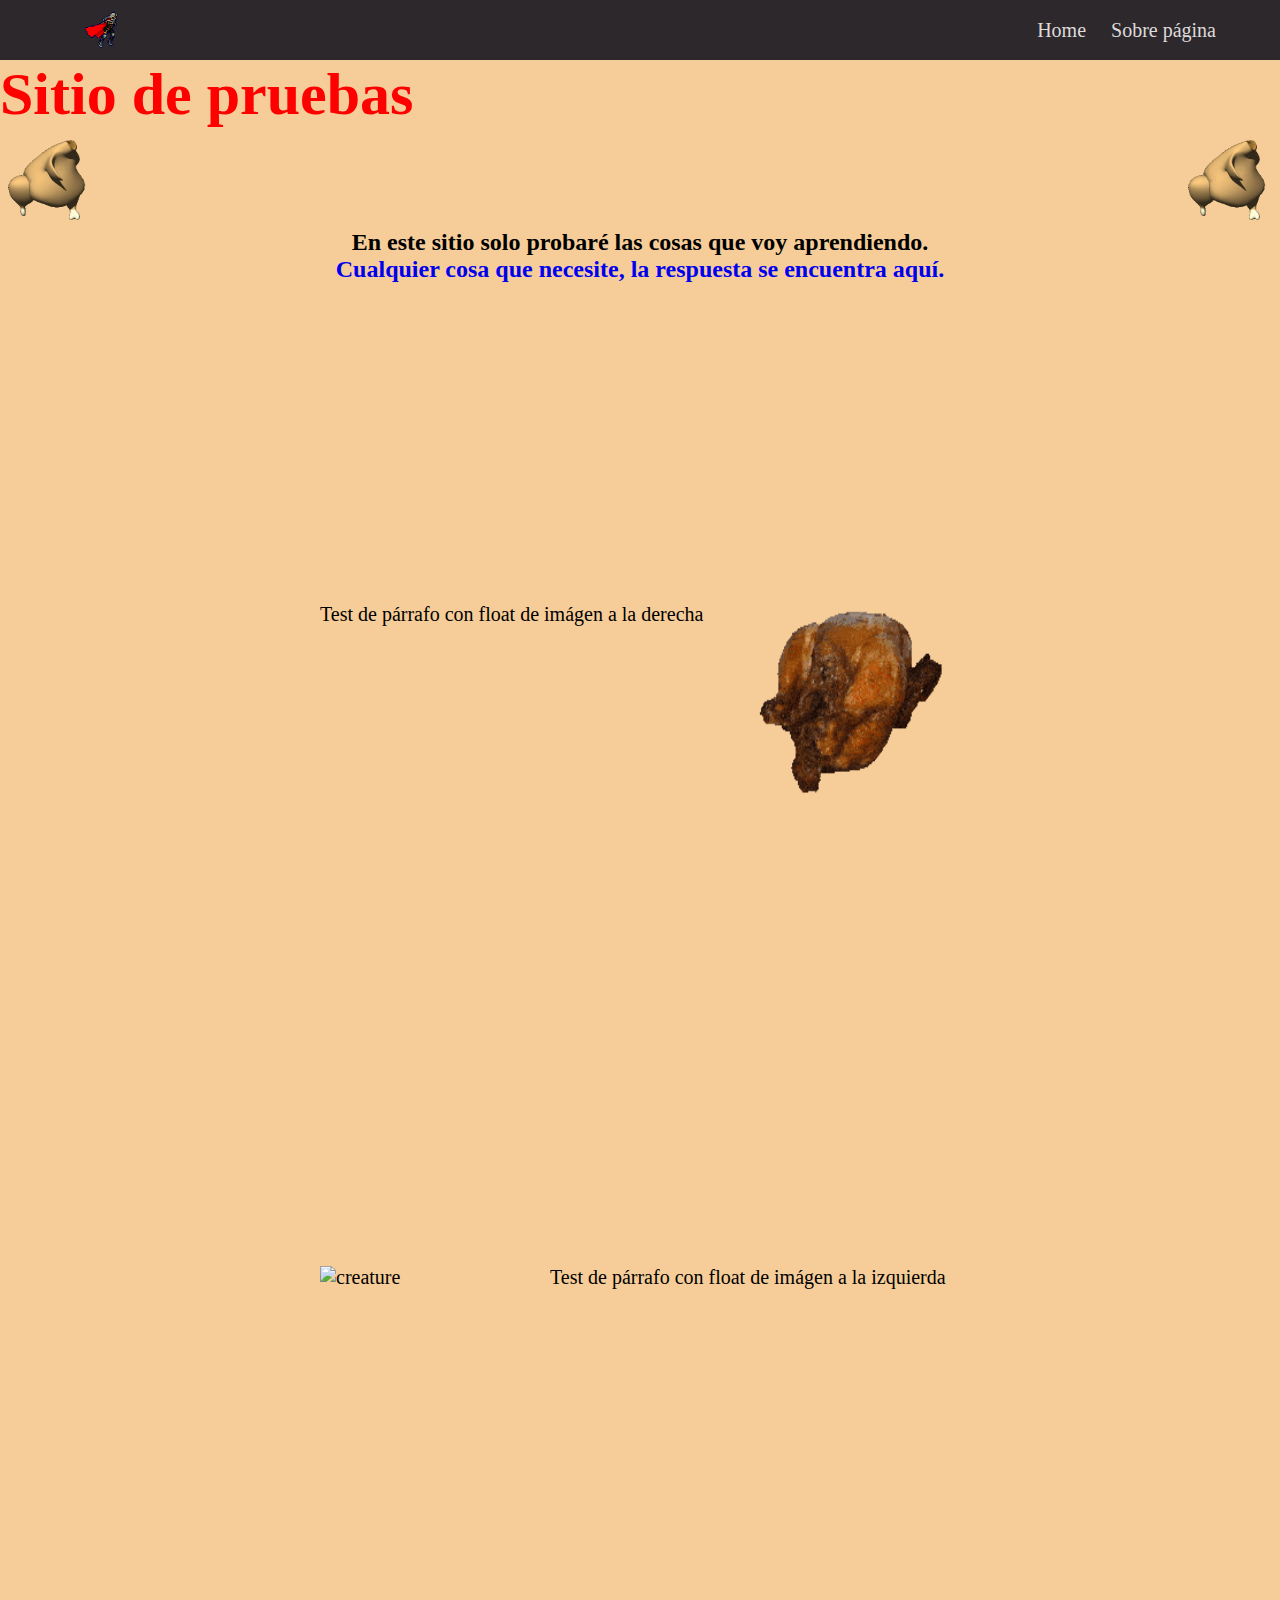
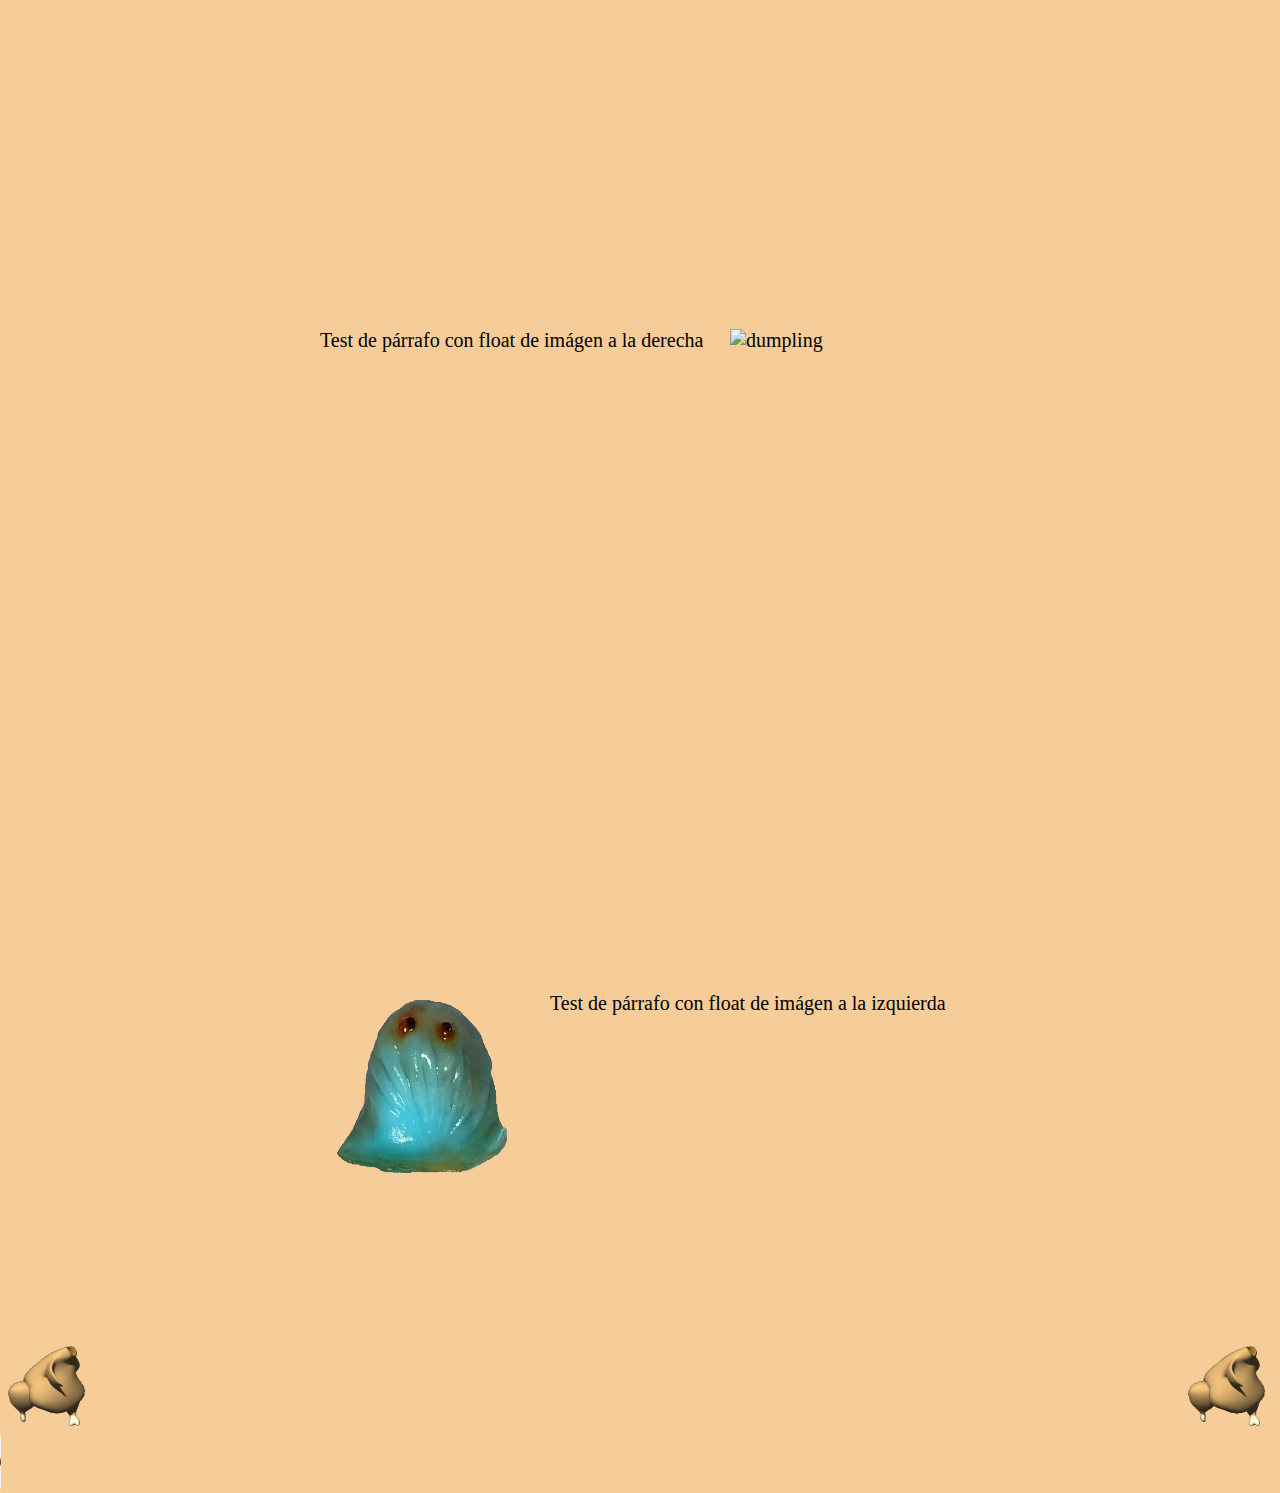
==== index.html @ a1efc6ce "Add files via upload" ====
<!DOCTYPE html>
<html lang="en">
<head>
    <link rel="stylesheet" href="Estilo.css">
    <meta charset="UTF-8">
    <meta name="viewport" content="width=device-width, initial-scale=1.0">
    <title>Homepage</title>
    <style>
        .center{
            display:block;
            margin-left: auto;
            margin-right: auto;
        }
        .column{
            float: left;
        }
        .right{
            display: block;
            margin-left: auto;
        }
        #mydiv{
            background-image: url(eato.jpg);
            background-repeat:no-repeat;
            background-size:cover;
            position: relative;
            background-position: center;
            height:500px;width:auto;
        }
    </style>
</head>
<body>

    <div class="header">
        <div class="inner_header">
            <div class="logo_container"><img src="alucard.gif" alt="alucard" style="width: 80px; height: 60px;"></div>
                <ul class="navegar">
                    <a href="./index.html"><li>Home</li></a>
                    <a href="./about.html"><li>Sobre página</li></a>
                </ul>

        </div>
    </div>

    <div class="hero_image">
        <div class="hero_inner">
            <div class="hero_text">
                <h1>Sitio de pruebas</h1>
            </div>
        </div>
    </div>
        
    <div>
        <img src="chicken-walking.gif" alt="chicken-walking" class="column" style="width:100px;height: 100px ;">
    </div>
    <div>
        <img src="chicken-walking.gif" alt="chicken-walking" class="right" style="width: 100px;height: 100px ;">
    </div>
    
    <h2 style="text-align: center;">En este sitio solo probaré las cosas que voy aprendiendo.</h2>
    <a href="https://www.w3schools.com/"><h2 style="text-align: center;">Cualquier cosa que necesite, la respuesta se encuentra aquí.</h2></a>
    <p style="padding: 25%;"><img src="chicken-spin.gif" alt="chicken-spin" style="float:right;width: 230px;height: 200px;">Test de párrafo con float de imágen a la derecha</p>
    <p style="padding: 25%;"><img src="creature.gif" alt="creature" style="float:left;width: 230px;height: 200px;">Test de párrafo con float de imágen a la izquierda</p>
    <p style="padding: 25%;"><img src="pig.gif" alt="dumpling" style="float:right;width: 230px;height: 200px;">Test de párrafo con float de imágen a la derecha</p>
    <p style="padding: 25%;"><img src="dumpling.gif" alt="pig" style="float:left;width: 230px;height: 200px;">Test de párrafo con float de imágen a la izquierda</p>
    <div>
        <img src="chicken-walking.gif" alt="chicken-walking" class="column" style="width:100px;height: 100px ;">
    </div>
    <div>
        <img src="chicken-walking.gif" alt="chicken-walking" class="right" style="width: 100px;height: 100px ;">
    </div>
    <audio controls autoplay>
        <source src="pizza.mpeg" type="audio/ogg">
        <source src="pizza.mpeg" type="audio/mpeg">
      Your browser does not support the audio element.
      </audio>
</body>
</html>
---- Estilo.css ----
*{
    margin: 0;
    padding: 0;
    list-style: none;
    text-decoration: none;
}

body{
    background-color: rgb(246, 205, 152);
}

h1{
    color: red;
    font-family: 'Segoe UI';
    font-size: 60px;
}

h2{
    font-family: Verdana;
}

p{
    font-family: Verdana;
    font-size: 20px;
}

.header{
    width: 100%;
    height: 60px;
    display: block;
    background-color: rgb(45, 40, 44);
}

.inner_header{
    width: 90%;
    height: 100%;
    display: block;
    margin: 0 auto;
}

.logo_container{
    height: 100%;
    display: table;
    float: left;
}

.logo_container img{          
    height: 100%;
    display: table-cell;
    vertical-align: middle;
}

.navegar{
    float: right;
    height: 100%;
}

.navegar a{
    height: 100%;
    display: table;
    float: left;
    padding: 0px 25px;
}

.navegar a li{
    display: table-cell;
    vertical-align: middle;
    height: 100%;
    font-family: Verdana;
    color: rgb(221, 218, 218);
    font-size: 20px;
}

.navegar a:last-child{
    padding: 0;
}

/* a:last-child
   Se asegura de seleccionar solo el último elemento, y en este caso, le digo que no rellene espacio después del "Sobre página */


/*
   <div>
   <img src="chicken-walking.gif" alt="chicken-walking" class="left" style="width: 100px;height: 100px ;">
</div>

*/
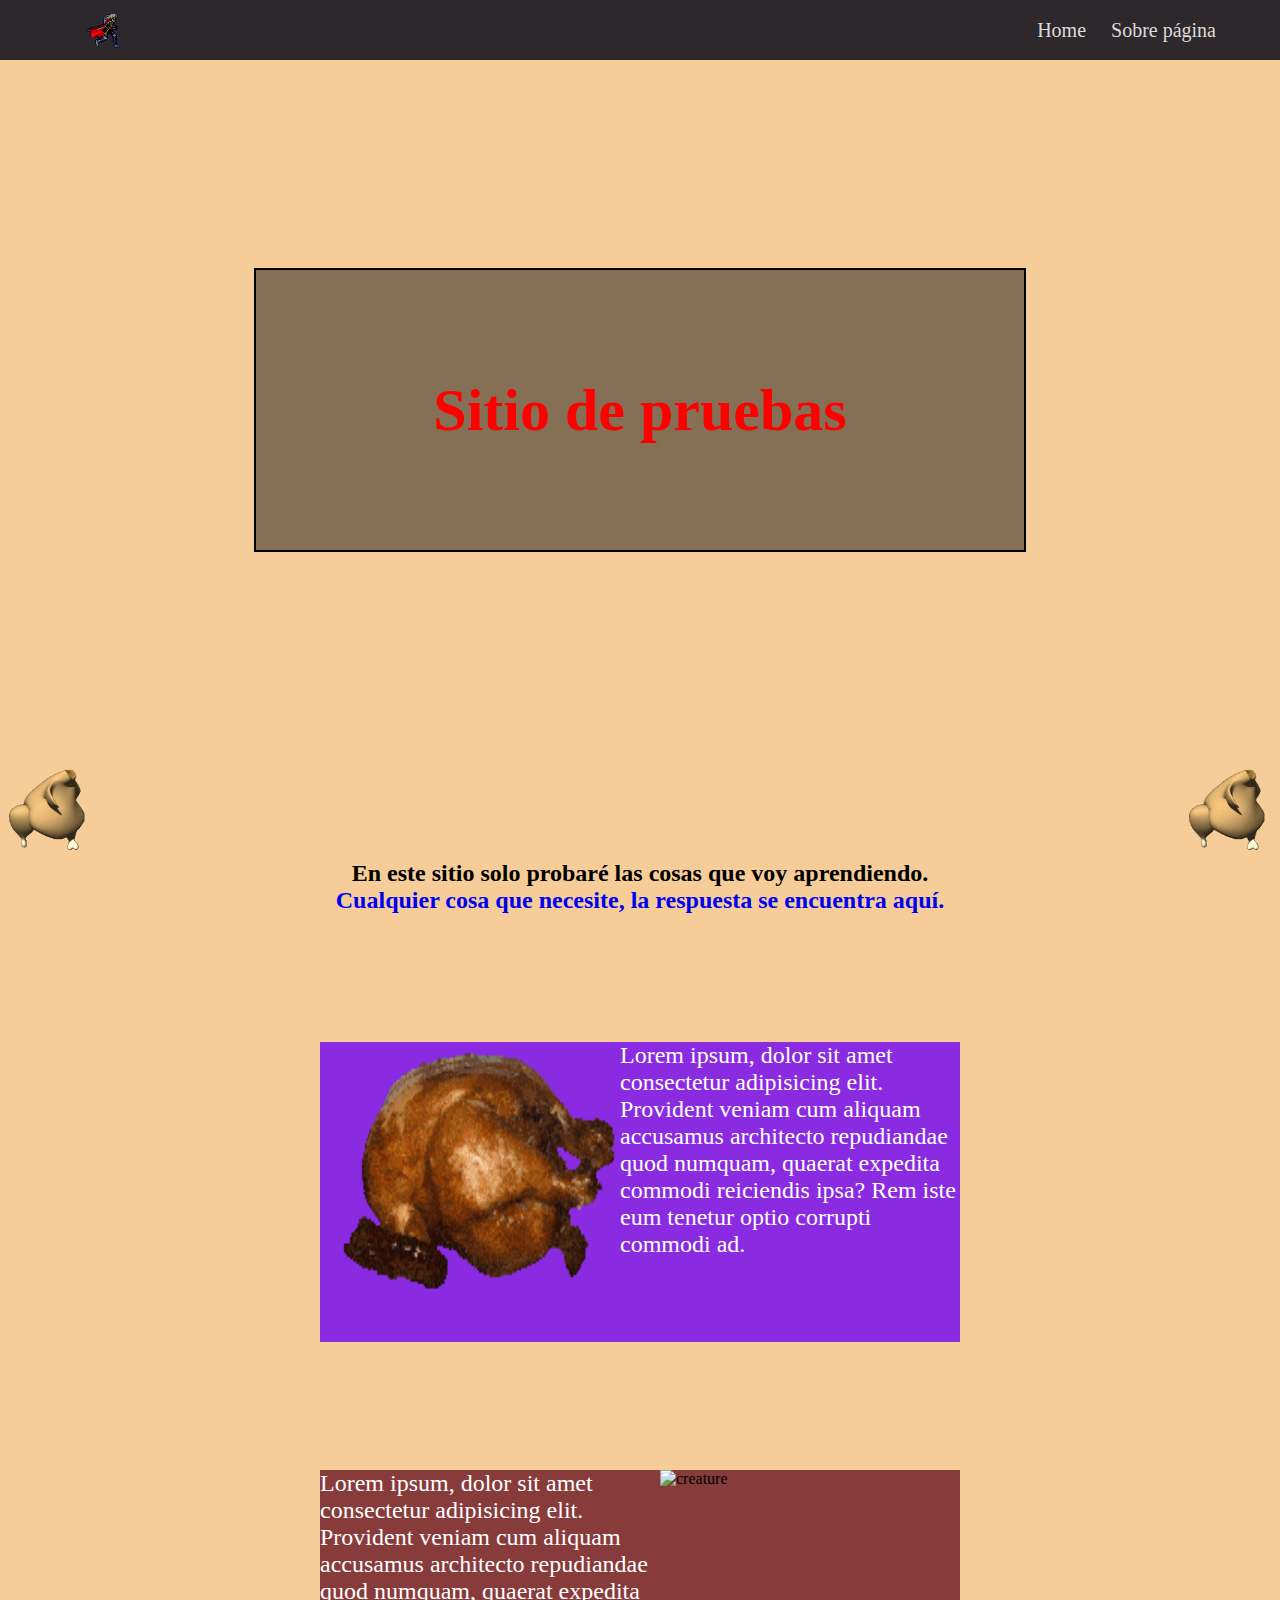
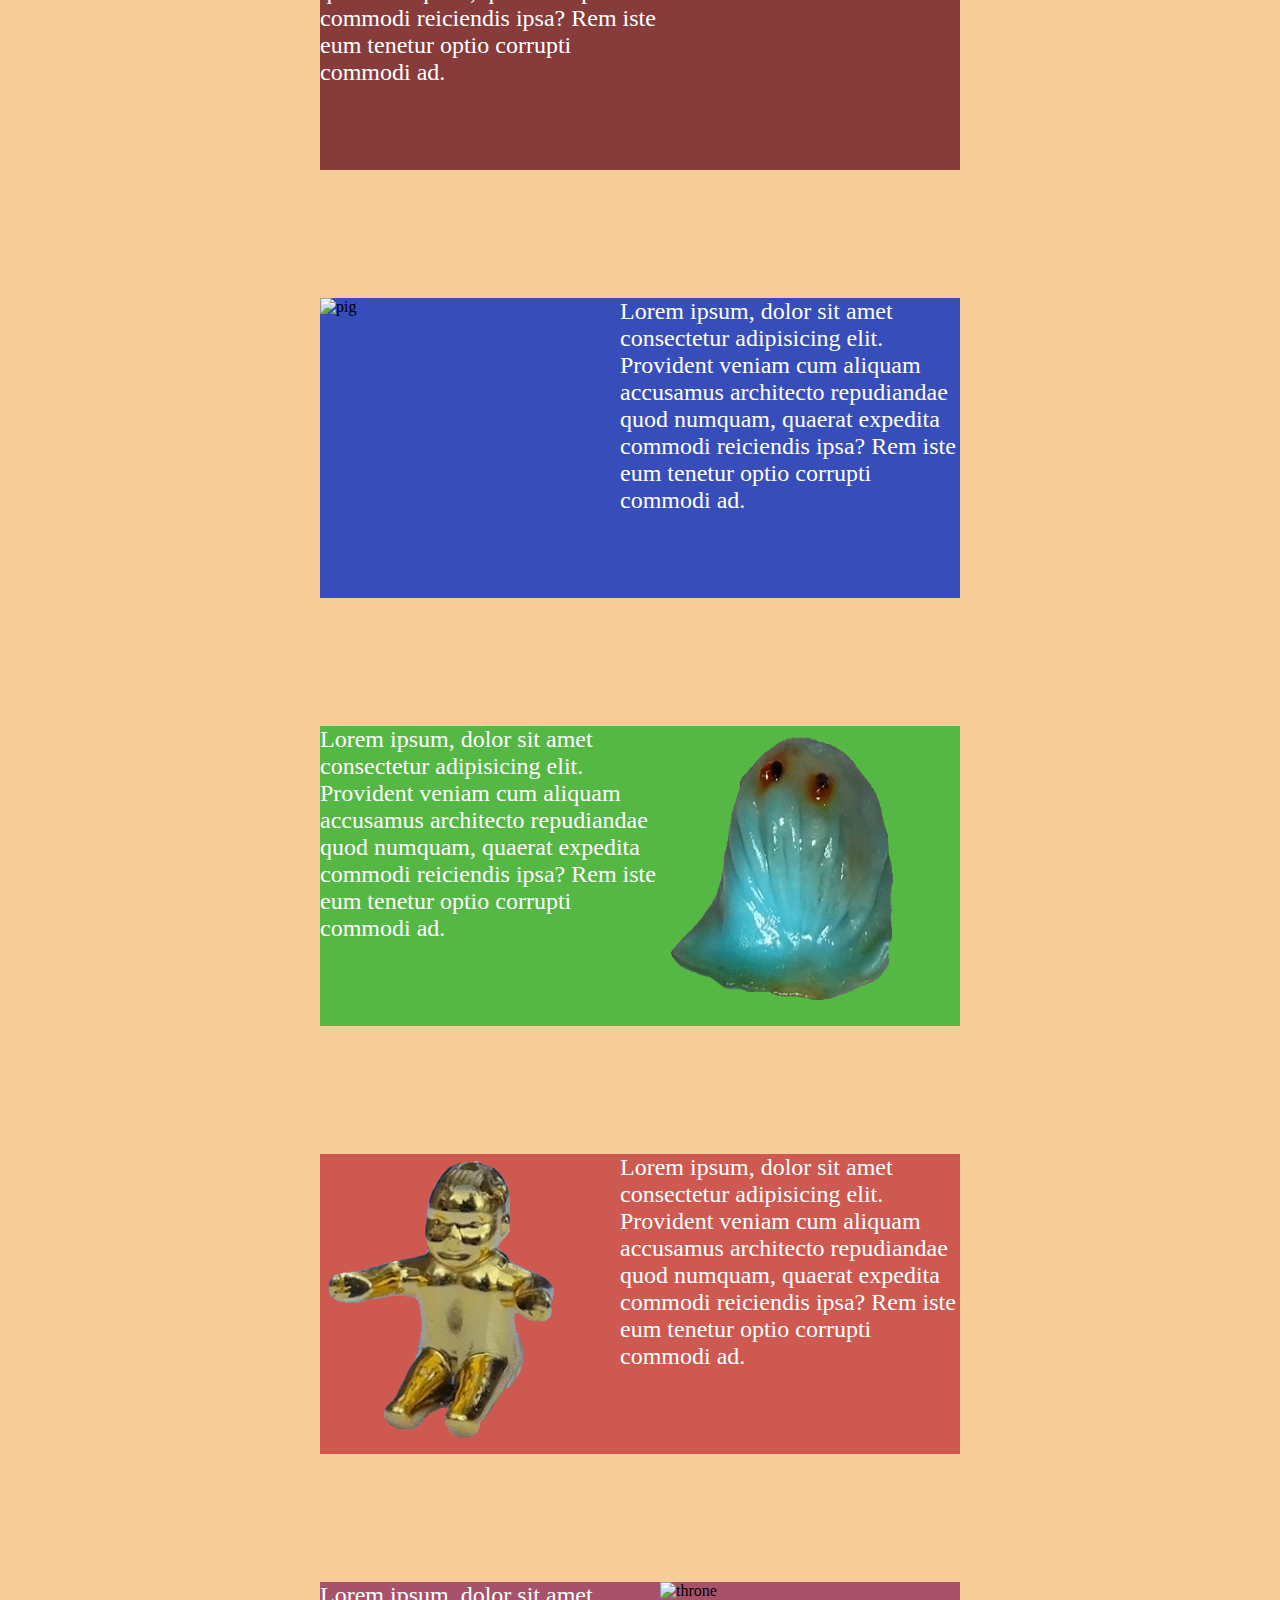
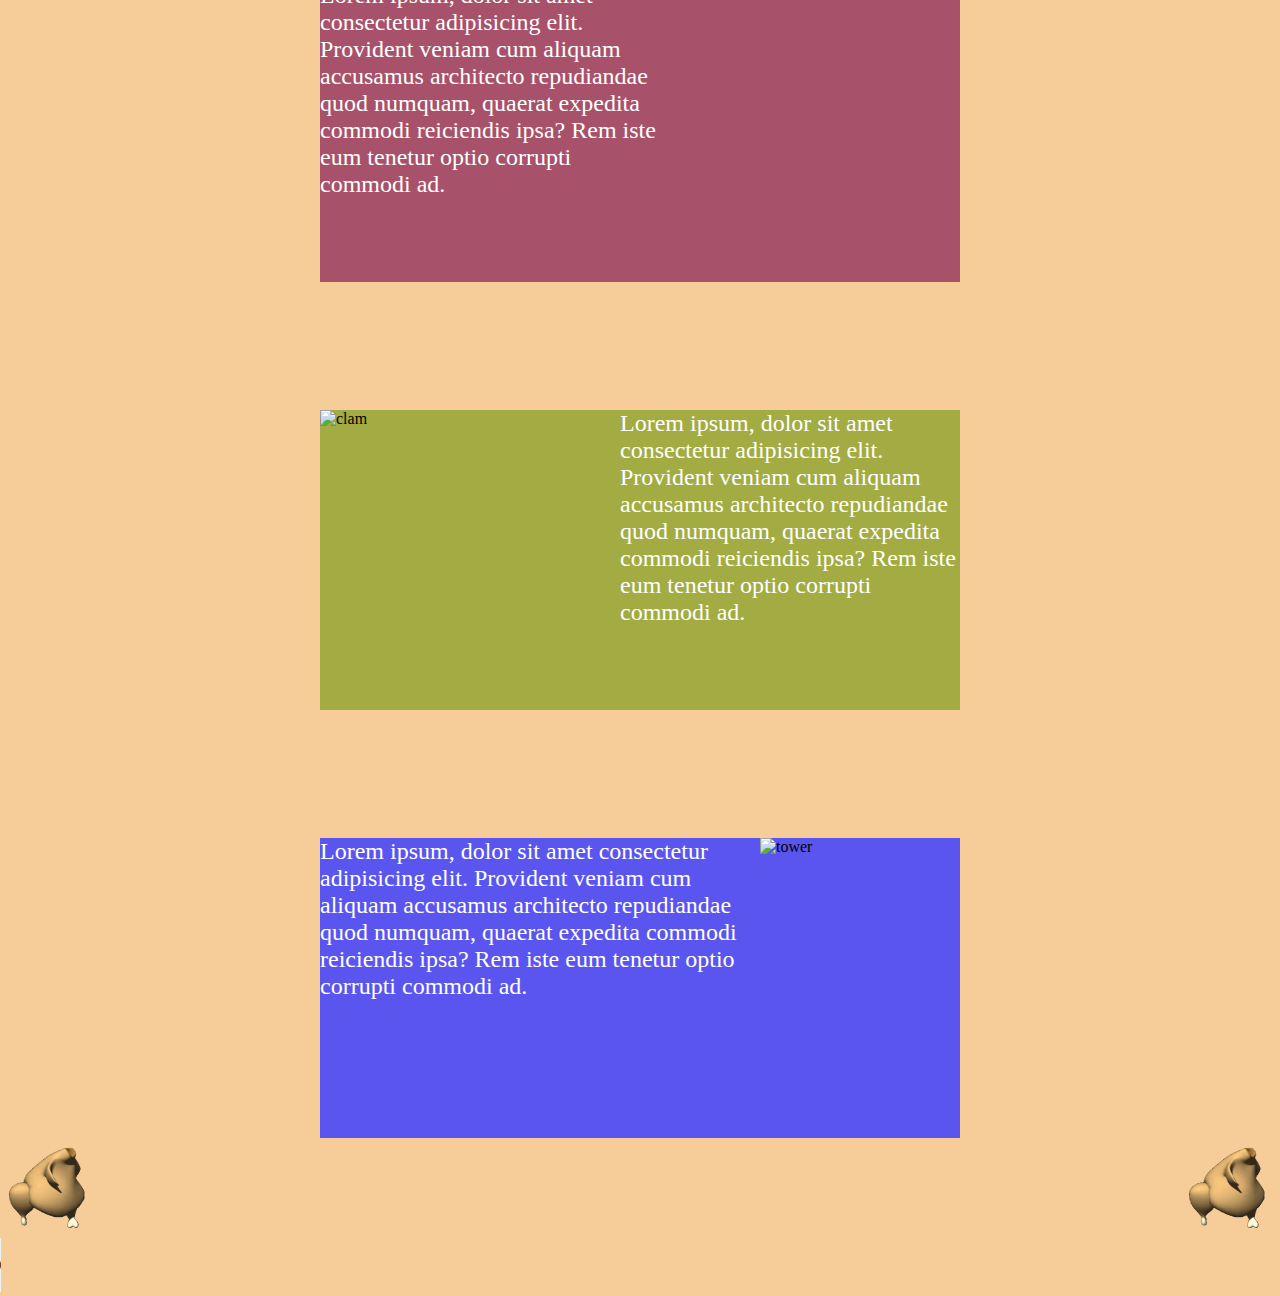
==== commit f03637cf: "Add files via upload" ====
--- a/index.html
+++ b/index.html
@@ -53,15 +53,84 @@
         <img src="chicken-walking.gif" alt="chicken-walking" class="column" style="width:100px;height: 100px ;">
     </div>
     <div>
-        <img src="chicken-walking.gif" alt="chicken-walking" class="right" style="width: 100px;height: 100px ;">
+        <img src="chicken-walking.gif" alt="chicken-walking" class="right" style="width:100px;height: 100px ;">
     </div>
     
     <h2 style="text-align: center;">En este sitio solo probaré las cosas que voy aprendiendo.</h2>
     <a href="https://www.w3schools.com/"><h2 style="text-align: center;">Cualquier cosa que necesite, la respuesta se encuentra aquí.</h2></a>
-    <p style="padding: 25%;"><img src="chicken-spin.gif" alt="chicken-spin" style="float:right;width: 230px;height: 200px;">Test de párrafo con float de imágen a la derecha</p>
-    <p style="padding: 25%;"><img src="creature.gif" alt="creature" style="float:left;width: 230px;height: 200px;">Test de párrafo con float de imágen a la izquierda</p>
-    <p style="padding: 25%;"><img src="pig.gif" alt="dumpling" style="float:right;width: 230px;height: 200px;">Test de párrafo con float de imágen a la derecha</p>
-    <p style="padding: 25%;"><img src="dumpling.gif" alt="pig" style="float:left;width: 230px;height: 200px;">Test de párrafo con float de imágen a la izquierda</p>
+
+    <div class="container">
+        <div class="image_container" style="background-color: blueviolet;">
+            <div class="image_container2">
+                <img src="chicken-spin.gif" alt="chicken-spin" style="width: 300px;height: 300px;">
+            </div>
+            <p style="font-family: Verdana; font-size:x-large; color: white;">Lorem ipsum, dolor sit amet consectetur adipisicing elit. Provident veniam cum aliquam accusamus architecto repudiandae quod numquam, quaerat expedita commodi reiciendis ipsa? Rem iste eum tenetur optio corrupti commodi ad.</p>
+        </div>
+    </div>
+
+    <div class="container">
+        <div class="image_container" style="background-color: rgb(136, 59, 59);">
+            <div class="image_container3">
+                <img src="creature.gif" alt="creature" style="width: 300px;height: 300px;">
+            </div>
+            <p style="font-family: Verdana; font-size:x-large; color: white;">Lorem ipsum, dolor sit amet consectetur adipisicing elit. Provident veniam cum aliquam accusamus architecto repudiandae quod numquam, quaerat expedita commodi reiciendis ipsa? Rem iste eum tenetur optio corrupti commodi ad.</p>
+        </div>
+    </div>
+
+    <div class="container">
+        <div class="image_container" style="background-color: rgb(55, 77, 186);">
+            <div class="image_container2">
+                <img src="pig.gif" alt="pig" style="width: 300px;height: 300px;">
+            </div>
+            <p style="font-family: Verdana; font-size:x-large; color: white;">Lorem ipsum, dolor sit amet consectetur adipisicing elit. Provident veniam cum aliquam accusamus architecto repudiandae quod numquam, quaerat expedita commodi reiciendis ipsa? Rem iste eum tenetur optio corrupti commodi ad.</p>
+        </div>
+    </div>
+
+    <div class="container">
+        <div class="image_container" style="background-color: rgb(85, 183, 68);">
+            <div class="image_container3">
+                <img src="dumpling.gif" alt="dumpling" style="width: 300px;height: 300px;">
+            </div>
+            <p style="font-family: Verdana; font-size:x-large; color: white;">Lorem ipsum, dolor sit amet consectetur adipisicing elit. Provident veniam cum aliquam accusamus architecto repudiandae quod numquam, quaerat expedita commodi reiciendis ipsa? Rem iste eum tenetur optio corrupti commodi ad.</p>
+        </div>
+    </div>
+
+    <div class="container">
+        <div class="image_container" style="background-color: rgb(205, 89, 81);">
+            <div class="image_container2">
+                <img src="baby.gif" alt="baby" style="width: 300px;height: 300px;">
+            </div>
+            <p style="font-family: Verdana; font-size:x-large; color: white;">Lorem ipsum, dolor sit amet consectetur adipisicing elit. Provident veniam cum aliquam accusamus architecto repudiandae quod numquam, quaerat expedita commodi reiciendis ipsa? Rem iste eum tenetur optio corrupti commodi ad.</p>
+        </div>
+    </div>
+
+    <div class="container">
+        <div class="image_container" style="background-color: rgb(167, 82, 106);">
+            <div class="image_container3">
+                <img src="throne.gif" alt="throne" style="width: 300px;height: 300px;">
+            </div>
+            <p style="font-family: Verdana; font-size:x-large; color: white;">Lorem ipsum, dolor sit amet consectetur adipisicing elit. Provident veniam cum aliquam accusamus architecto repudiandae quod numquam, quaerat expedita commodi reiciendis ipsa? Rem iste eum tenetur optio corrupti commodi ad.</p>
+        </div>
+    </div>
+
+    <div class="container">
+        <div class="image_container" style="background-color: rgb(162, 172, 67);">
+            <div class="image_container2">
+                <img src="clam.gif" alt="clam" style="width: 300px;height: 300px;">
+            </div>
+            <p style="font-family: Verdana; font-size:x-large; color: white;">Lorem ipsum, dolor sit amet consectetur adipisicing elit. Provident veniam cum aliquam accusamus architecto repudiandae quod numquam, quaerat expedita commodi reiciendis ipsa? Rem iste eum tenetur optio corrupti commodi ad.</p>
+        </div>
+    </div>
+
+    <div class="container">
+        <div class="image_container" style="background-color: rgb(90, 85, 239);">
+            <div class="image_container3">
+                <img src="tower.gif" alt="tower" style="width: 200px;height: 300px;">
+            </div>
+            <p style="font-family: Verdana; font-size:x-large; color: white;">Lorem ipsum, dolor sit amet consectetur adipisicing elit. Provident veniam cum aliquam accusamus architecto repudiandae quod numquam, quaerat expedita commodi reiciendis ipsa? Rem iste eum tenetur optio corrupti commodi ad.</p>
+        </div>
+    </div>
+    
     <div>
         <img src="chicken-walking.gif" alt="chicken-walking" class="column" style="width:100px;height: 100px ;">
     </div>
--- a/Estilo.css
+++ b/Estilo.css
@@ -85,3 +85,67 @@
 </div>
 
 */
+
+.hero_image{
+    background-image: url(eato.jpg);
+    background-repeat:no-repeat;
+    background-size:cover;
+    position: relative;
+    background-position: center;
+    height:700px;width:auto;
+    display: flex;
+    justify-content: center;
+    align-items: center;
+}
+
+.hero_inner{
+    width: 60%;
+    height: 40%;
+    display: table;
+    border: 2px solid;
+    background-color: rgba(20, 20, 20, 0.5);
+}
+
+.hero_text {
+    display: table-cell;
+    vertical-align: middle;
+    text-align: center;
+}
+
+.container{
+    width: 100%;
+    height: 100%;
+    display: block;
+    padding-top: 10%;
+}
+
+.image_container{
+    width: 50%;
+    height: 300px;
+    display: block;
+    margin: 0 auto;
+}
+
+.image_container2{
+    height: 100%;
+    display: table;
+    float: left;
+}
+
+.image_container2 img{          
+    height: 100%;
+    display: table-cell;
+    vertical-align: middle;
+}
+
+.image_container3{
+    height: 100%;
+    display: table;
+    float: right;
+}
+
+.image_container3 img{          
+    height: 100%;
+    display: table-cell;
+    vertical-align: middle;
+}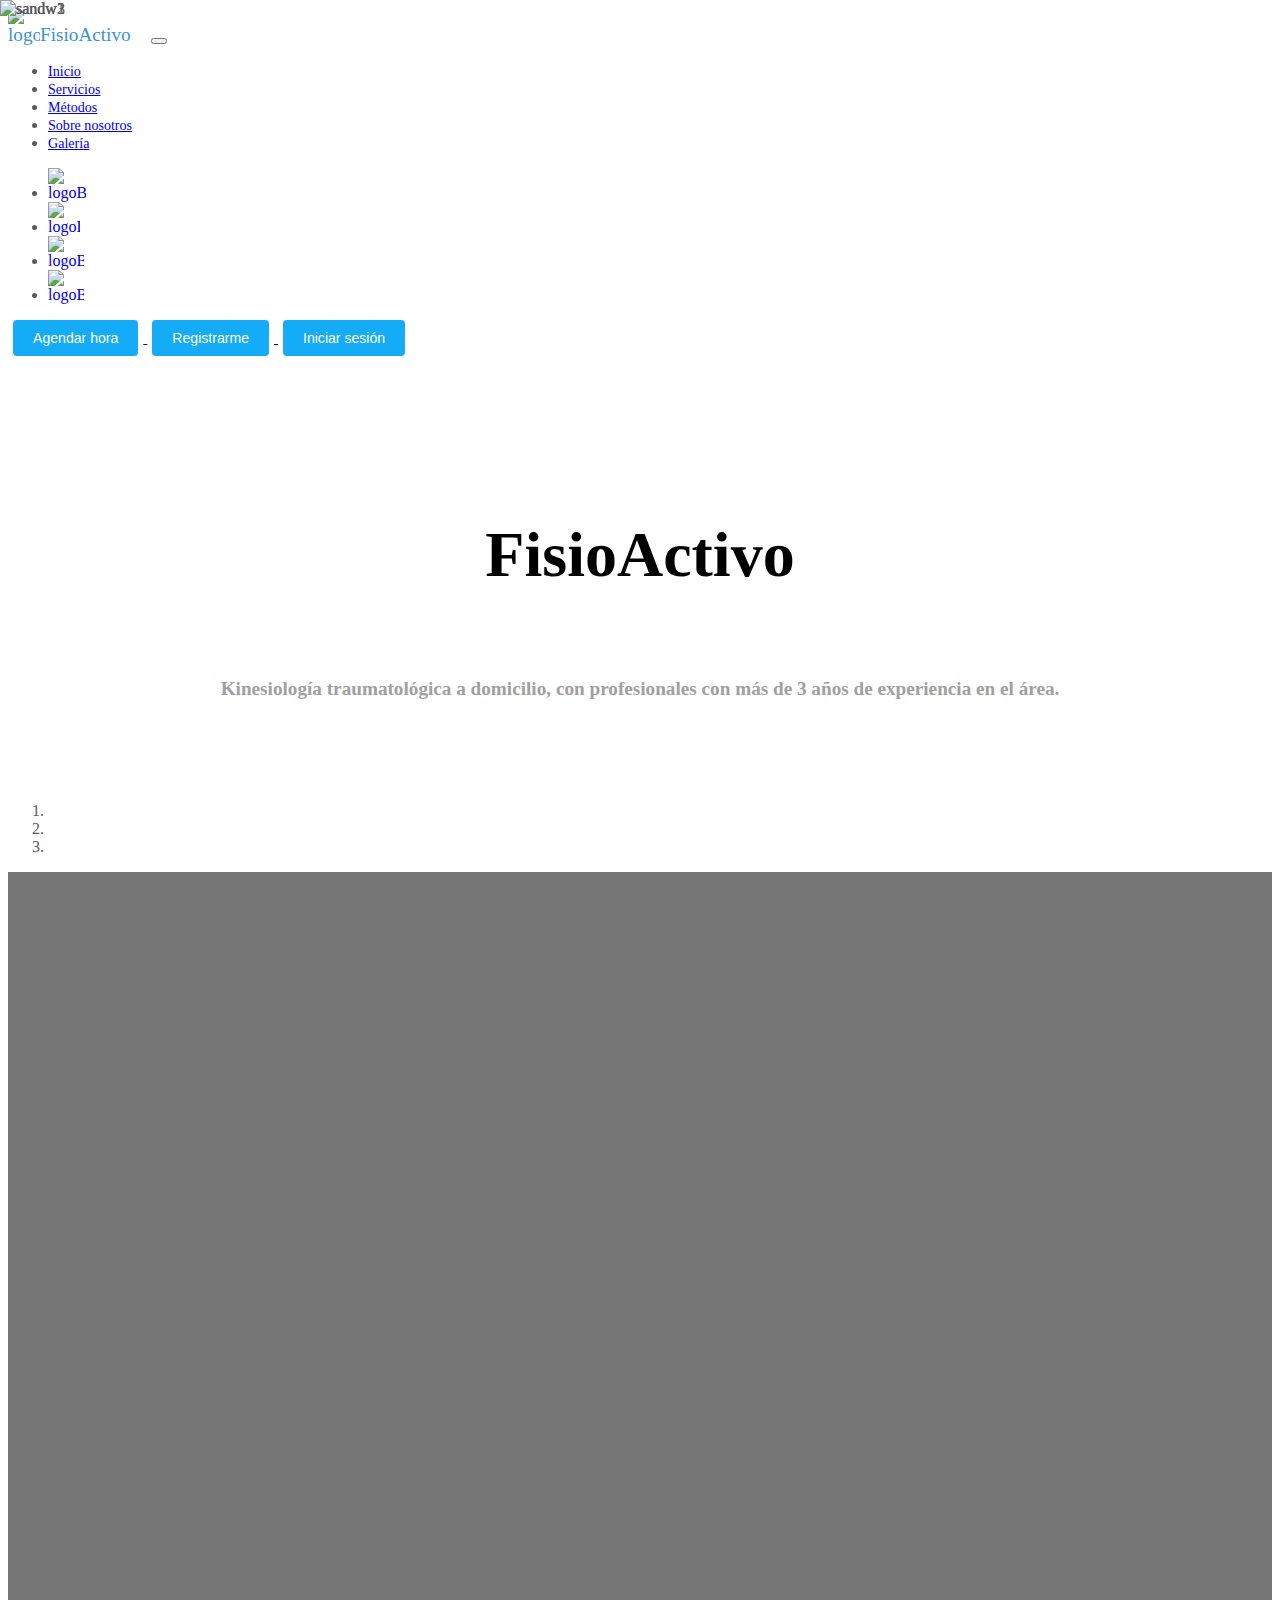
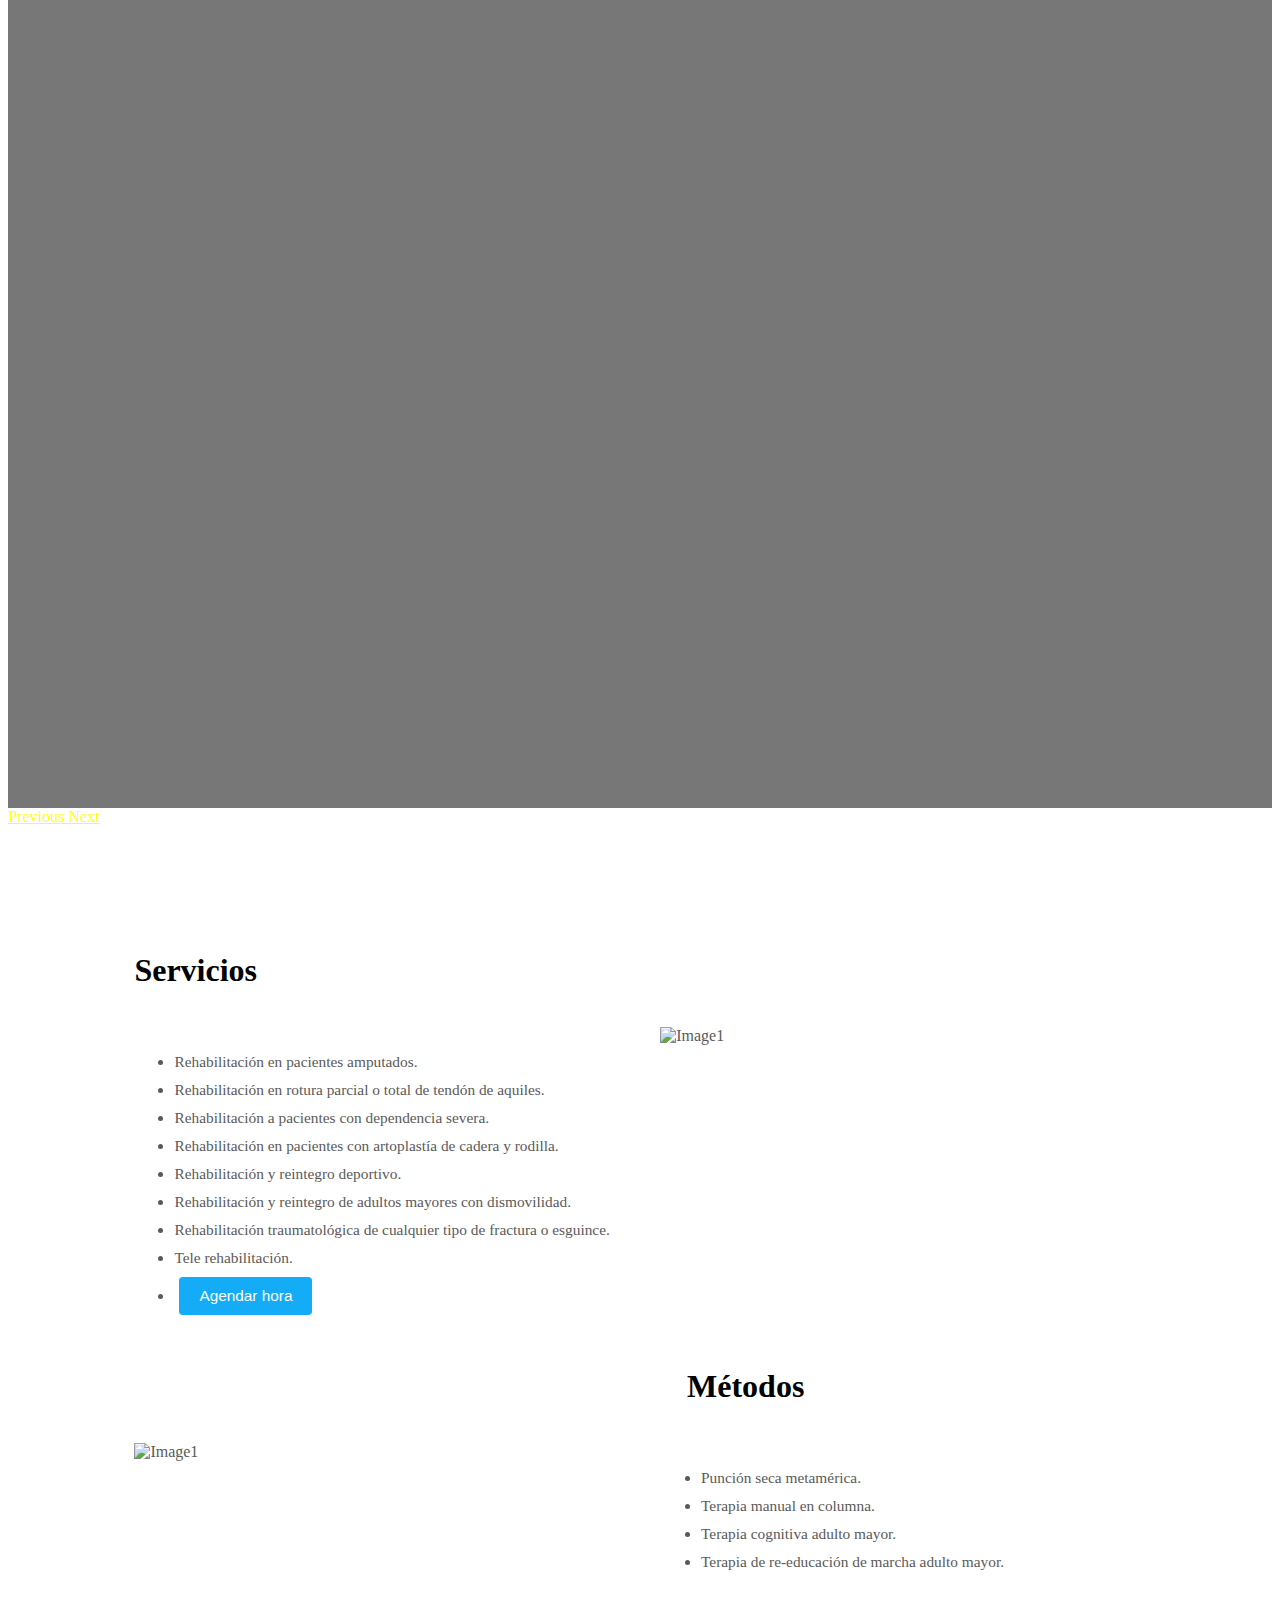
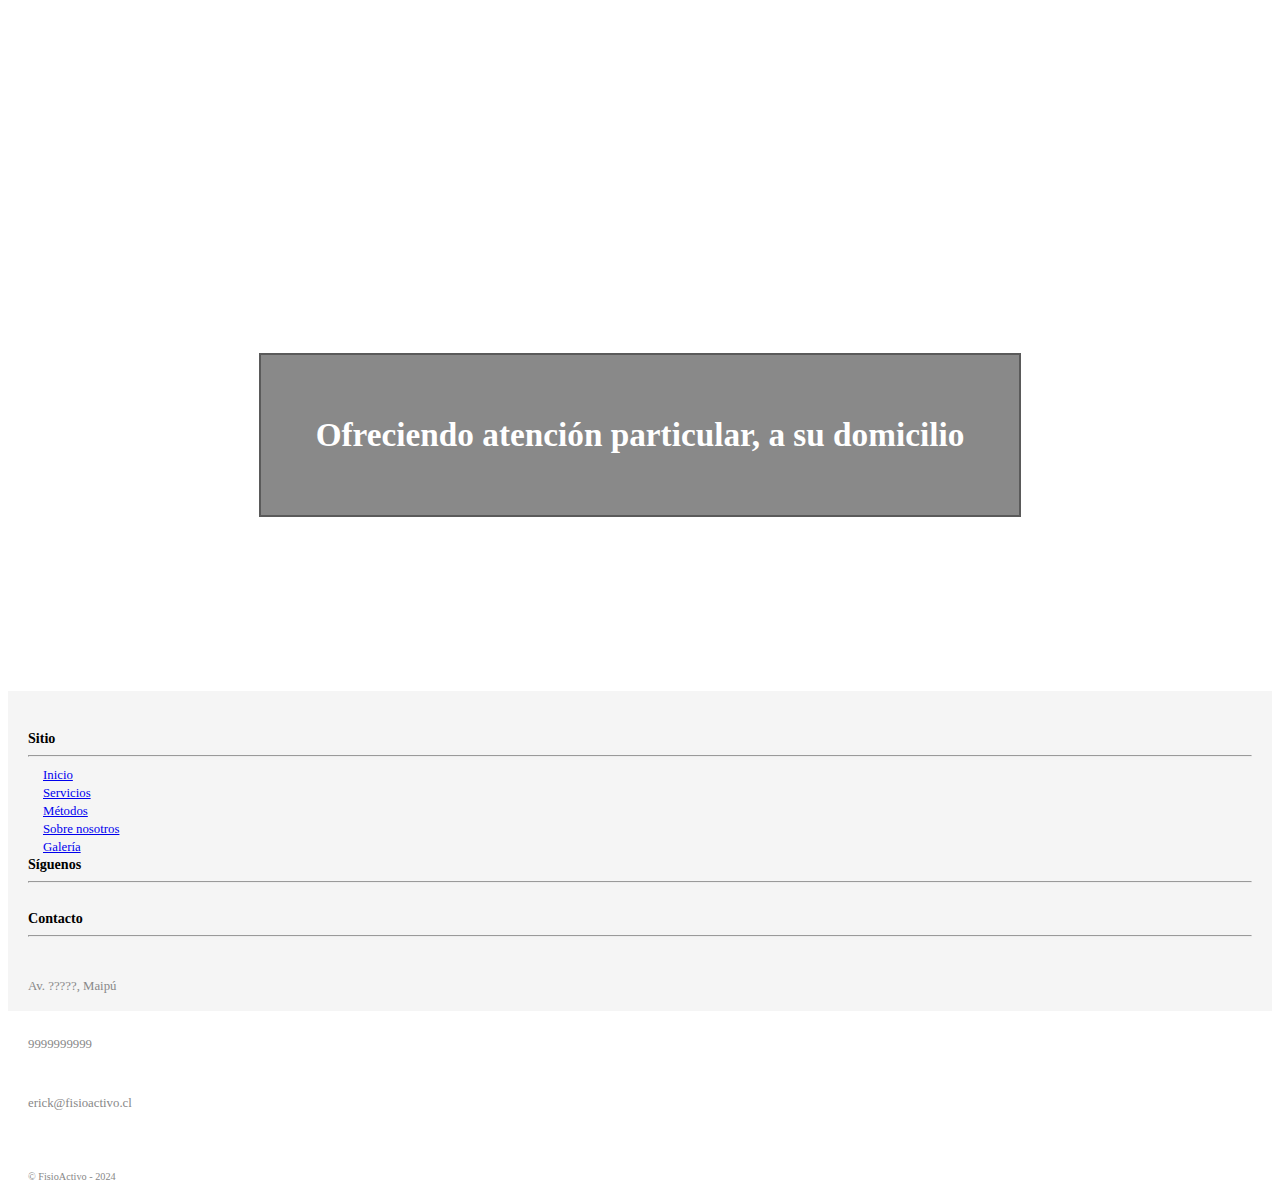
==== commit e18e03da: "Add files via upload" ====
--- a/index.html
+++ b/index.html
@@ -1,146 +1,257 @@
 <!DOCTYPE html>
-<html lang="en">
+<html>
 <head>
-    <link rel="stylesheet" href="Estilo.css">
-    <meta charset="UTF-8">
-    <meta name="viewport" content="width=device-width, initial-scale=1.0">
-    <title>Homepage</title>
-    <style>
-        .center{
-            display:block;
-            margin-left: auto;
-            margin-right: auto;
-        }
-        .column{
-            float: left;
-        }
-        .right{
-            display: block;
-            margin-left: auto;
-        }
-        #mydiv{
-            background-image: url(eato.jpg);
-            background-repeat:no-repeat;
-            background-size:cover;
-            position: relative;
-            background-position: center;
-            height:500px;width:auto;
-        }
-    </style>
+  <title>FisioActivo</title> 
+  <link rel="icon" type="image/x-icon" href="img/logo.png">
+  <meta charset="utf-8">
+  <meta name="viewport" content="width=device-width, initial-scale=1, shrink-to-fit=no">
+  <link rel="stylesheet" href="css/bootstrap.min.css">
+  <link rel="stylesheet" href="style.css">
 </head>
 <body>
 
-    <div class="header">
-        <div class="inner_header">
-            <div class="logo_container"><img src="alucard.gif" alt="alucard" style="width: 80px; height: 60px;"></div>
-                <ul class="navegar">
-                    <a href="./index.html"><li>Home</li></a>
-                    <a href="./about.html"><li>Sobre página</li></a>
-                </ul>
-
-        </div>
-    </div>
+  <nav class="navbar navbar-expand-md navbar-light bg-light mb-4" id="barraNav">
+    <a href="index.html" id="logoFisioActivo" style="font-size: 1.5vw;">
+        <img src="img/logo.png" alt="logoBookStop" style="max-width: 2.5vw;">FisioActivo
+    </a>
+    <button class="navbar-toggler" type="button" data-toggle="collapse" data-target="#navbarCollapse"
+        aria-controls="navbarCollapse" aria-expanded="false" aria-label="Toggle navigation">
+        <span class="navbar-toggler-icon"></span>
+    </button>
+    <div class="collapse navbar-collapse" id="navbarCollapse">
+        <ul class="navbar-nav mr-auto">
+            <li class="nav-item">
+                <a class="nav-link" href="#INICIO" style="font-size: 1.1vw;">Inicio</a>
+            </li>
+            <li class="nav-item">
+                <a class="nav-link" href="#SERVICIOS" style="font-size: 1.1vw;">Servicios</a>
+            </li>
+            <li class="nav-item">
+                <a class="nav-link" href="#METODOS" style="font-size: 1.1vw;">Métodos</a>
+            </li>
+            <li class="nav-item">
+                <a class="nav-link" href="about.html" style="font-size: 1.1vw;">Sobre nosotros</a>
+            </li>
+            <li class="nav-item">
+              <a class="nav-link" href="galeria.html" style="font-size: 1.1vw;">Galería</a>
+          </li>
+        </ul>
+        <form class="form-inline mt-2 mt-md-0">
+            <ul class="navbar-nav mr-auto">
+                <li class="nav-item">
+                    <a href="index.html" id="socialMediaShare">
+                        <img src="img/w_icon.png" alt="logoBookStop" style="max-width: 3vw;">
+                    </a>
+                </li>
+                <li class="nav-item">
+                    <a href="index.html" id="socialMediaShare">
+                        <img src="img/twitter.png" alt="logoBookStop" style="max-width: 2.5vw;">
+                    </a>
+                </li>
+                <li class="nav-item">
+                    <a href="index.html" id="socialMediaShare">
+                        <img src="img/instagram.png" alt="logoBookStop" style="max-width: 2.8vw;">
+                    </a>
+                </li>
+                <li class="nav-item">
+                  <a href="index.html" id="socialMediaShare">
+                      <img src="img/facebook.png" alt="logoBookStop" style="max-width: 2.8vw;">
+                  </a>
+              </li>
+            </ul>
+        </form>
+        <div>
+            <a href="horario.html">
+                <button style="background-color: rgb(20, 171, 247); color: white; border: none; padding: 10px 20px; border-radius: 4px; margin: 0px 5px; font-size: 1.1vw;">Agendar hora</button>
+            </a>
+            <a href="registro.html">
+                <button style="background-color: rgb(20, 171, 247); color: white; border: none; padding: 10px 20px; border-radius: 4px; margin: 0px 5px; font-size: 1.1vw;">Registrarme</button>
+            </a>
+            <a href="login.html">
+                <button style="background-color: rgb(20, 171, 247); color: white; border: none; padding: 10px 20px; border-radius: 4px; margin: 0px 5px; font-size: 1.1vw;">Iniciar sesión</button>
+            </a>
+        </div>
+    </div>
+  </nav>
+
+    <div id="INICIO">
+    </div>
+
+    <div  style="margin: 8%;">
+        <br><h1 style="color: rgb(0, 0, 0);font-family: Verdana; text-align: center; font-size: 5vw;"><b>FisioActivo</b></h1></br>
+        <h4 style=" color: rgb(159, 160, 160);font-family: Verdana; text-align: center; padding-left: 10%; padding-right: 10%; font-size: 1.5vw;">Kinesiología traumatológica a domicilio, con profesionales con más de 3 años de experiencia en el área.</h4>
+    </div>
+
+    <main role="main">
+
+        <div id="myCarousel" class="carousel slide" data-ride="carousel">
+          <ol class="carousel-indicators">
+            <li data-target="#myCarousel" data-slide-to="0" class="active"></li>
+            <li data-target="#myCarousel" data-slide-to="1"></li>
+            <li data-target="#myCarousel" data-slide-to="2"></li>
+          </ol>
+          <div class="carousel-inner">
+            <div class="carousel-item active">
+
+              <svg class="bd-placeholder-img" width="100%" height="100%" xmlns="http://www.w3.org/2000/svg" preserveAspectRatio="xMidYMid slice" focusable="false" role="img"><rect width="100%" height="100%" fill="#777"/></svg>
+              <img src="img/gallery1.jpg" alt="sandw1" class="d-block mx-auto">
+              
+            </div>
+            <div class="carousel-item">
+
+              <svg class="bd-placeholder-img" width="100%" height="100%" xmlns="http://www.w3.org/2000/svg" preserveAspectRatio="xMidYMid slice" focusable="false" role="img"><rect width="100%" height="100%" fill="#777"/></svg>
+              <img src="img/gallery2.jpg" alt="sandw2" class="d-block mx-auto">
+              
+            </div>
+            <div class="carousel-item">
+
+              <svg class="bd-placeholder-img" width="100%" height="100%" xmlns="http://www.w3.org/2000/svg" preserveAspectRatio="xMidYMid slice" focusable="false" role="img"><rect width="100%" height="100%" fill="#777"/></svg>
+              <img src="img/gallery3.jpg" alt="sandw3" class="d-block mx-auto">
+              
+            </div>
+          </div>
+          <a class="carousel-control-prev" href="#myCarousel" role="button" data-slide="prev">
+            <span class="carousel-control-prev-icon" aria-hidden="true"></span>
+            <span class="sr-only">Previous</span>
+          </a>
+          <a class="carousel-control-next" href="#myCarousel" role="button" data-slide="next">
+            <span class="carousel-control-next-icon" aria-hidden="true"></span>
+            <span class="sr-only">Next</span>
+          </a>
+        </div>
+
+    <div id="SERVICIOS"></div>
+    
+    <div style="margin-top: 10%; margin-left: 10%; margin-bottom: 0%;">
+      <h2 style="color: black; font-family: Verdana; font-size: 2.5vw;"><b>Servicios</b></h2>
+    </div>
+  
+    <div style="margin: 10%; margin-top: 3%;">
+      <ul style="float: left;">
+        <li style="margin: 10px 0px; font-size: 1.2vw;">Rehabilitación en pacientes amputados.</li>
+        <li style="margin: 10px 0px; font-size: 1.2vw;">Rehabilitación en rotura parcial o total de tendón de aquiles.</li>
+        <li style="margin: 10px 0px; font-size: 1.2vw;">Rehabilitación a pacientes con dependencia severa.</li>
+        <li style="margin: 10px 0px; font-size: 1.2vw;">Rehabilitación en pacientes con artoplastía de cadera y rodilla.</li>
+        <li style="margin: 10px 0px; font-size: 1.2vw;">Rehabilitación y reintegro deportivo.</li>
+        <li style="margin: 10px 0px; font-size: 1.2vw;">Rehabilitación y reintegro de adultos mayores con dismovilidad.</li>
+        <li style="margin: 10px 0px; font-size: 1.2vw;">Rehabilitación traumatológica de cualquier tipo de fractura o esguince.</li>
+        <li style="margin: 10px 0px; font-size: 1.2vw;">Tele rehabilitación.</li>
+        <li><button style="background-color: rgb(20, 171, 247); color: white; border: none; padding: 10px 20px; border-radius: 4px; margin: 0px 5px; font-size: 1.2vw;">Agendar hora</button></li>
+      </ul>
+      <img src="img/Image1.jpg" alt="Image1" style="float: right; width: 48%;">
+    </div>
+
+    <div style="margin: 30%;"></div>
+
+    <div id="METODOS"></div>
+
+    <div style="margin-top: 10%; margin-right: 37%; margin-bottom: 0%;">
+      <h2 style="color: black; font-family: Verdana; text-align: right; font-size: 2.5vw;"><b>Métodos</b></h2>
+    </div>
+
+    <div style="margin: 10%; margin-top: 3%;">
+      <ul style="float: right; margin-right: 14%;">
+        <li style="margin: 10px 0px; font-size: 1.2vw;">Punción seca metamérica.</li>
+        <li style="margin: 10px 0px; font-size: 1.2vw;">Terapia manual en columna.</li>
+        <li style="margin: 10px 0px; font-size: 1.2vw;">Terapia cognitiva adulto mayor.</li>
+        <li style="margin: 10px 0px; font-size: 1.2vw;">Terapia de re-educación de marcha adulto mayor.</li>
+      </ul>
+      <img src="img/Image1.jpg" alt="Image1" style="float: left; width: 48%;">
+    </div>
+
+    <div style="margin: 34%;"></div>
 
     <div class="hero_image">
-        <div class="hero_inner">
-            <div class="hero_text">
-                <h1>Sitio de pruebas</h1>
-            </div>
-        </div>
-    </div>
-        
-    <div>
-        <img src="chicken-walking.gif" alt="chicken-walking" class="column" style="width:100px;height: 100px ;">
-    </div>
-    <div>
-        <img src="chicken-walking.gif" alt="chicken-walking" class="right" style="width:100px;height: 100px ;">
-    </div>
-    
-    <h2 style="text-align: center;">En este sitio solo probaré las cosas que voy aprendiendo.</h2>
-    <a href="https://www.w3schools.com/"><h2 style="text-align: center;">Cualquier cosa que necesite, la respuesta se encuentra aquí.</h2></a>
-
-    <div class="container">
-        <div class="image_container" style="background-color: blueviolet;">
-            <div class="image_container2">
-                <img src="chicken-spin.gif" alt="chicken-spin" style="width: 300px;height: 300px;">
-            </div>
-            <p style="font-family: Verdana; font-size:x-large; color: white;">Lorem ipsum, dolor sit amet consectetur adipisicing elit. Provident veniam cum aliquam accusamus architecto repudiandae quod numquam, quaerat expedita commodi reiciendis ipsa? Rem iste eum tenetur optio corrupti commodi ad.</p>
-        </div>
-    </div>
-
-    <div class="container">
-        <div class="image_container" style="background-color: rgb(136, 59, 59);">
-            <div class="image_container3">
-                <img src="creature.gif" alt="creature" style="width: 300px;height: 300px;">
-            </div>
-            <p style="font-family: Verdana; font-size:x-large; color: white;">Lorem ipsum, dolor sit amet consectetur adipisicing elit. Provident veniam cum aliquam accusamus architecto repudiandae quod numquam, quaerat expedita commodi reiciendis ipsa? Rem iste eum tenetur optio corrupti commodi ad.</p>
-        </div>
-    </div>
-
-    <div class="container">
-        <div class="image_container" style="background-color: rgb(55, 77, 186);">
-            <div class="image_container2">
-                <img src="pig.gif" alt="pig" style="width: 300px;height: 300px;">
-            </div>
-            <p style="font-family: Verdana; font-size:x-large; color: white;">Lorem ipsum, dolor sit amet consectetur adipisicing elit. Provident veniam cum aliquam accusamus architecto repudiandae quod numquam, quaerat expedita commodi reiciendis ipsa? Rem iste eum tenetur optio corrupti commodi ad.</p>
-        </div>
-    </div>
-
-    <div class="container">
-        <div class="image_container" style="background-color: rgb(85, 183, 68);">
-            <div class="image_container3">
-                <img src="dumpling.gif" alt="dumpling" style="width: 300px;height: 300px;">
-            </div>
-            <p style="font-family: Verdana; font-size:x-large; color: white;">Lorem ipsum, dolor sit amet consectetur adipisicing elit. Provident veniam cum aliquam accusamus architecto repudiandae quod numquam, quaerat expedita commodi reiciendis ipsa? Rem iste eum tenetur optio corrupti commodi ad.</p>
-        </div>
-    </div>
-
-    <div class="container">
-        <div class="image_container" style="background-color: rgb(205, 89, 81);">
-            <div class="image_container2">
-                <img src="baby.gif" alt="baby" style="width: 300px;height: 300px;">
-            </div>
-            <p style="font-family: Verdana; font-size:x-large; color: white;">Lorem ipsum, dolor sit amet consectetur adipisicing elit. Provident veniam cum aliquam accusamus architecto repudiandae quod numquam, quaerat expedita commodi reiciendis ipsa? Rem iste eum tenetur optio corrupti commodi ad.</p>
-        </div>
-    </div>
-
-    <div class="container">
-        <div class="image_container" style="background-color: rgb(167, 82, 106);">
-            <div class="image_container3">
-                <img src="throne.gif" alt="throne" style="width: 300px;height: 300px;">
-            </div>
-            <p style="font-family: Verdana; font-size:x-large; color: white;">Lorem ipsum, dolor sit amet consectetur adipisicing elit. Provident veniam cum aliquam accusamus architecto repudiandae quod numquam, quaerat expedita commodi reiciendis ipsa? Rem iste eum tenetur optio corrupti commodi ad.</p>
-        </div>
-    </div>
-
-    <div class="container">
-        <div class="image_container" style="background-color: rgb(162, 172, 67);">
-            <div class="image_container2">
-                <img src="clam.gif" alt="clam" style="width: 300px;height: 300px;">
-            </div>
-            <p style="font-family: Verdana; font-size:x-large; color: white;">Lorem ipsum, dolor sit amet consectetur adipisicing elit. Provident veniam cum aliquam accusamus architecto repudiandae quod numquam, quaerat expedita commodi reiciendis ipsa? Rem iste eum tenetur optio corrupti commodi ad.</p>
-        </div>
-    </div>
-
-    <div class="container">
-        <div class="image_container" style="background-color: rgb(90, 85, 239);">
-            <div class="image_container3">
-                <img src="tower.gif" alt="tower" style="width: 200px;height: 300px;">
-            </div>
-            <p style="font-family: Verdana; font-size:x-large; color: white;">Lorem ipsum, dolor sit amet consectetur adipisicing elit. Provident veniam cum aliquam accusamus architecto repudiandae quod numquam, quaerat expedita commodi reiciendis ipsa? Rem iste eum tenetur optio corrupti commodi ad.</p>
-        </div>
-    </div>
-    
-    <div>
-        <img src="chicken-walking.gif" alt="chicken-walking" class="column" style="width:100px;height: 100px ;">
-    </div>
-    <div>
-        <img src="chicken-walking.gif" alt="chicken-walking" class="right" style="width: 100px;height: 100px ;">
-    </div>
-    <audio controls autoplay>
-        <source src="pizza.mpeg" type="audio/ogg">
-        <source src="pizza.mpeg" type="audio/mpeg">
-      Your browser does not support the audio element.
-      </audio>
+      <div class="hero_inner">
+          <div class="hero_text">
+              <h1 style="color: white; font-size: 2.6vw;">Ofreciendo atención particular, a su domicilio</h1>
+          </div>
+      </div>
+  </div>
+
+  <br><br>
+
+
+    <footer>
+      <div class="row col-12">
+
+        <div class="col-lg-2">
+          <div class="row">
+            <img src="img/logo.png" alt="" 
+                style="margin-right: 10px; margin-left: 15px; max-width: 3vw; max-height: 3vw;">
+          </div>
+        </div>
+
+        <div class="col-lg-2"> 
+          <strong style="font-size: 1.1vw; color: black;">Sitio</strong>
+          <hr>
+          <div class="row">
+            <a href="#INICIO" style="font-size: 1vw; margin-right: 10px; margin-left: 15px;">Inicio</a>
+          </div>
+          <div class="row">
+            <a href="#SERVICIOS" style="font-size: 1vw; margin-right: 10px; margin-left: 15px;">Servicios</a>
+          </div>
+          <div class="row">
+            <a href="#METODOS" style="font-size: 1vw; margin-right: 10px; margin-left: 15px;">Métodos</a>
+          </div>
+          <div class="row">
+            <a href="about.html" style="font-size: 1vw; margin-right: 10px; margin-left: 15px;">Sobre nosotros</a>
+          </div>
+          <div class="row">
+            <a href="galeria.html" style="font-size: 1vw; margin-right: 10px; margin-left: 15px;">Galería</a>
+          </div>
+        </div>
+
+        <div class="col-lg-4">
+        </div>
+
+        <div class="col-lg-2">
+          <strong style="font-size: 1.1vw; color: black;">Síguenos</strong>
+          <hr>
+          <div class="row">
+            <img src="img/w_icon.png" alt="" 
+                style="margin-right: 10px; margin-left: 15px; max-width: 1.5vw; max-height: 1.5vw;">
+            <img src="img/twitter.png" alt="" 
+                style="margin-right: 10px; margin-left: 15px; max-width: 1.5vw; max-height: 1.5vw;">
+            <img src="img/instagram.png" alt="" 
+                style="margin-right: 10px; margin-left: 15px; max-width: 1.5vw; max-height: 1.5vw;">
+            <img src="img/facebook.png" alt="" 
+                style="margin-right: 10px; margin-left: 15px; max-width: 1.5vw; max-height: 1.5vw;">
+          </div>
+        </div>
+
+        <div class="col-lg-2">
+          <strong style="font-size: 1.1vw; color: black;">Contacto</strong>
+          <hr>
+          <div class="row">
+            <img src="img/mapa.png" alt="" 
+                style="margin-right: 10px; margin-left: 15px; max-width: 1.5vw; max-height: 1.5vw;">
+            <p style="font-size: 1vw;">Av. ?????, Maipú</p>
+          </div>
+          <div class="row">
+            <img src="img/fono.png" alt=""
+                style="margin-right: 10px; margin-left: 15px; max-width: 1.5vw; max-height: 1.5vw;">
+            <p style="font-size: 1vw;">9999999999</p>
+          </div>
+          <div class="row">
+            <img src="img/mail.png" alt="""
+                style="margin-right: 10px; margin-left: 15px; max-width: 1.5vw; max-height: 1.5vw;">
+            <p style="font-size: 1vw;">erick@fisioactivo.cl</p>
+          </div>
+          <br><br>
+          <p style="font-size: 0.8vw;">&copy; FisioActivo - 2024</p>
+        </div>
+      </div>
+    </footer>
+
 </body>
-</html>+  <script src="https://code.jquery.com/jquery-3.2.1.slim.min.js" integrity="sha384-KJ3o2DKtIkvYIK3UENzmM7KCkRr/rE9/Qpg6aAZGJwFDMVNA/GpGFF93hXpG5KkN" crossorigin="anonymous"></script>
+  <script src="https://cdnjs.cloudflare.com/ajax/libs/popper.js/1.12.9/umd/popper.min.js" integrity="sha384-ApNbgh9B+Y1QKtv3Rn7W3mgPxhU9K/ScQsAP7hUibX39j7fakFPskvXusvfa0b4Q" crossorigin="anonymous"></script>
+  <script src="https://maxcdn.bootstrapcdn.com/bootstrap/4.0.0/js/bootstrap.min.js" integrity="sha384-JZR6Spejh4U02d8jOt6vLEHfe/JQGiRRSQQxSfFWpi1MquVdAyjUar5+76PVCmYl" crossorigin="anonymous"></script>  
+  <script src="https://code.jquery.com/jquery-3.5.1.slim.min.js"
+    integrity="sha384-DfXdz2htPH0lsSSs5nCTpuj/zy4C+OGpamoFVy38MVBnE+IbbVYUew+OrCXaRkfj"
+    crossorigin="anonymous"></script>
+<script>window.jQuery || document.write('<script src="../assets/js/vendor/jquery.slim.min.js"><\/script>')</script>
+<script src="js/bootstrap.bundle.min.js"></script>
+<script src="js/validacion.js"></script>
+</html>
--- a/style.css
+++ b/style.css
@@ -0,0 +1,247 @@
+body {
+    /*padding-top: 3rem;*/
+    /*padding-bottom: 3rem; Con esto activado, el footer queda con padding.*/
+    color: #5a5a5a;
+  }
+  
+  
+  /* CUSTOMIZE THE CAROUSEL
+  -------------------------------------------------- */
+  
+  /* Carousel base class */
+  .carousel {
+    margin-bottom: 4rem;
+  }
+  /* Since positioning the image, we need to help out the caption */
+  .carousel-caption {
+    bottom: 3rem;
+    z-index: 10;
+  }
+  
+  /* Declare heights because of positioning of img element */
+  .carousel-item {
+    height: 32rem;
+  }
+
+  /*
+  VERSIÓN ANTIGUA DE LA DE ARRIBA.
+
+  .carousel-item {
+    height: 32rem;
+  }
+  */
+
+  .carousel-item > img {
+    position: absolute;
+    top: 0;
+    left: 0;
+    min-width: 100%;
+    height: 32rem;
+  }
+  
+  /* FLECHAS DEL CARRUSEL */
+
+  .carousel-control-next,
+  .carousel-control-prev /*, .carousel-indicators */ {
+    filter: invert(100%);
+  }
+
+
+  /* MARKETING CONTENT
+  -------------------------------------------------- */
+  
+  /* Center align the text within the three columns below the carousel */
+  .marketing .col-lg-4 {
+    margin-bottom: 1.5rem;
+    text-align: center;
+  }
+  .marketing h2 {
+    font-weight: 400;
+  }
+  .marketing .col-lg-4 p {
+    margin-right: .75rem;
+    margin-left: .75rem;
+  }
+  
+  
+  /* Featurettes
+  ------------------------- */
+  
+  .featurette-divider {
+    margin: 5rem 0; /* Space out the Bootstrap <hr> more */
+  }
+  
+  /* Thin out the marketing headings */
+  .featurette-heading {
+    font-weight: 300;
+    line-height: 1;
+    letter-spacing: -.05rem;
+  }
+  
+  
+  /* RESPONSIVE CSS
+  -------------------------------------------------- */
+  
+  @media (min-width: 40em) {
+    /* Bump up size of carousel content */
+    .carousel-caption p {
+      margin-bottom: 1.25rem;
+      font-size: 1.25rem;
+      line-height: 1.4;
+    }
+  
+    .featurette-heading {
+      font-size: 50px;
+    }
+  }
+  
+  @media (min-width: 62em) {
+    .featurette-heading {
+      margin-top: 7rem;
+    }
+  }
+
+  .hero_image{
+    background-image: url(img/sky.jpg);
+    background-repeat:no-repeat;
+    background-size:cover;
+    position: relative;
+    background-position: center;
+    height:400px;width:100%;
+    display: flex;
+    justify-content: center;
+    align-items: center;
+}
+
+.hero_inner{
+    width: 60%;
+    height: 40%;
+    display: table;
+    border: 2px solid;
+    background-color: rgba(20, 20, 20, 0.5);
+}
+
+.hero_text {
+    display: table-cell;
+    vertical-align: middle;
+    text-align: center;
+}
+
+#containerPerfil {
+  margin-left: 10%; /* Gracias a esto, el perfil no queda pegado a la izquierda */
+  justify-content:space-around;
+  align-items: center;
+  border: 1px solid rgb(117, 199, 244);
+  height: auto;
+  width: 80%;
+  background-color:rgb(117, 199, 244)
+}
+
+#containerRegister{
+  margin-right: 0px;
+  margin-left: 0px;
+  margin-bottom: 0;
+  background-color: #ffffff;
+  padding-top: 20px;
+  padding-bottom: 20px;
+  color: #596272;
+}
+
+.profile-img{
+  width: 40%;
+  height: 40%;
+  float: right;
+  shape-outside: circle(50%);
+}
+
+.profile-hero{
+  padding: 5rem 0 0;
+}
+
+html{
+  scroll-behavior: smooth;
+}
+
+footer{
+  padding: 20px;
+  color: #ececec;
+  background-color: #f5f5f5;
+  height: 280px;
+  margin-top: 20px;
+}
+
+footer div p{
+  font-size: 12px;
+  color: #888888;
+  padding-top: 5px;
+  line-height: 10px;
+}
+
+#linkFooter{
+  color: #c5c5c5;
+  text-decoration: none;
+}
+
+#logoFisioActivo{
+  color: #3C92D8;
+  font-size: 20px;
+  text-decoration: none;
+  margin-right: 16px;
+  padding-top: 3px;
+}
+
+#socialMediaShare{
+  text-decoration: none;
+  margin-right: 16px;
+  padding-top: 3px;
+}
+
+/* CSS GALERÍA */
+
+html {
+  margin: 0%;
+  padding: 0%;
+  box-sizing: border-box;
+}
+
+.containerGaleria1 {
+  font-family:'open sans'
+}
+
+.containerGaleria1 .container-h1 {
+  text-align: center;
+}
+.containerGaleria1 .card{
+  margin: 5%;
+  border-radius: 10%;
+}
+
+.containerGaleria2 {
+  font-family:'open sans'
+}
+
+.containerGaleria2 .card{
+  margin: 5%;
+  border-radius: 10%;
+}
+
+.containerGaleria3 {
+  font-family:'open sans'
+}
+
+.containerGaleria3 .card{
+  margin: 5%;
+  border-radius: 10%;
+}
+
+.card-img-top {
+  margin-top: 10%;
+  margin-left: 5%;
+  grid-template-columns: repeat(3,1fr);
+  width: 85%;
+  height: 250px;
+  grid-template-rows: 20px;
+  box-shadow: 0px 3px 5px rgba(15,15,15, .5);
+  border-radius: 3%;
+}
+
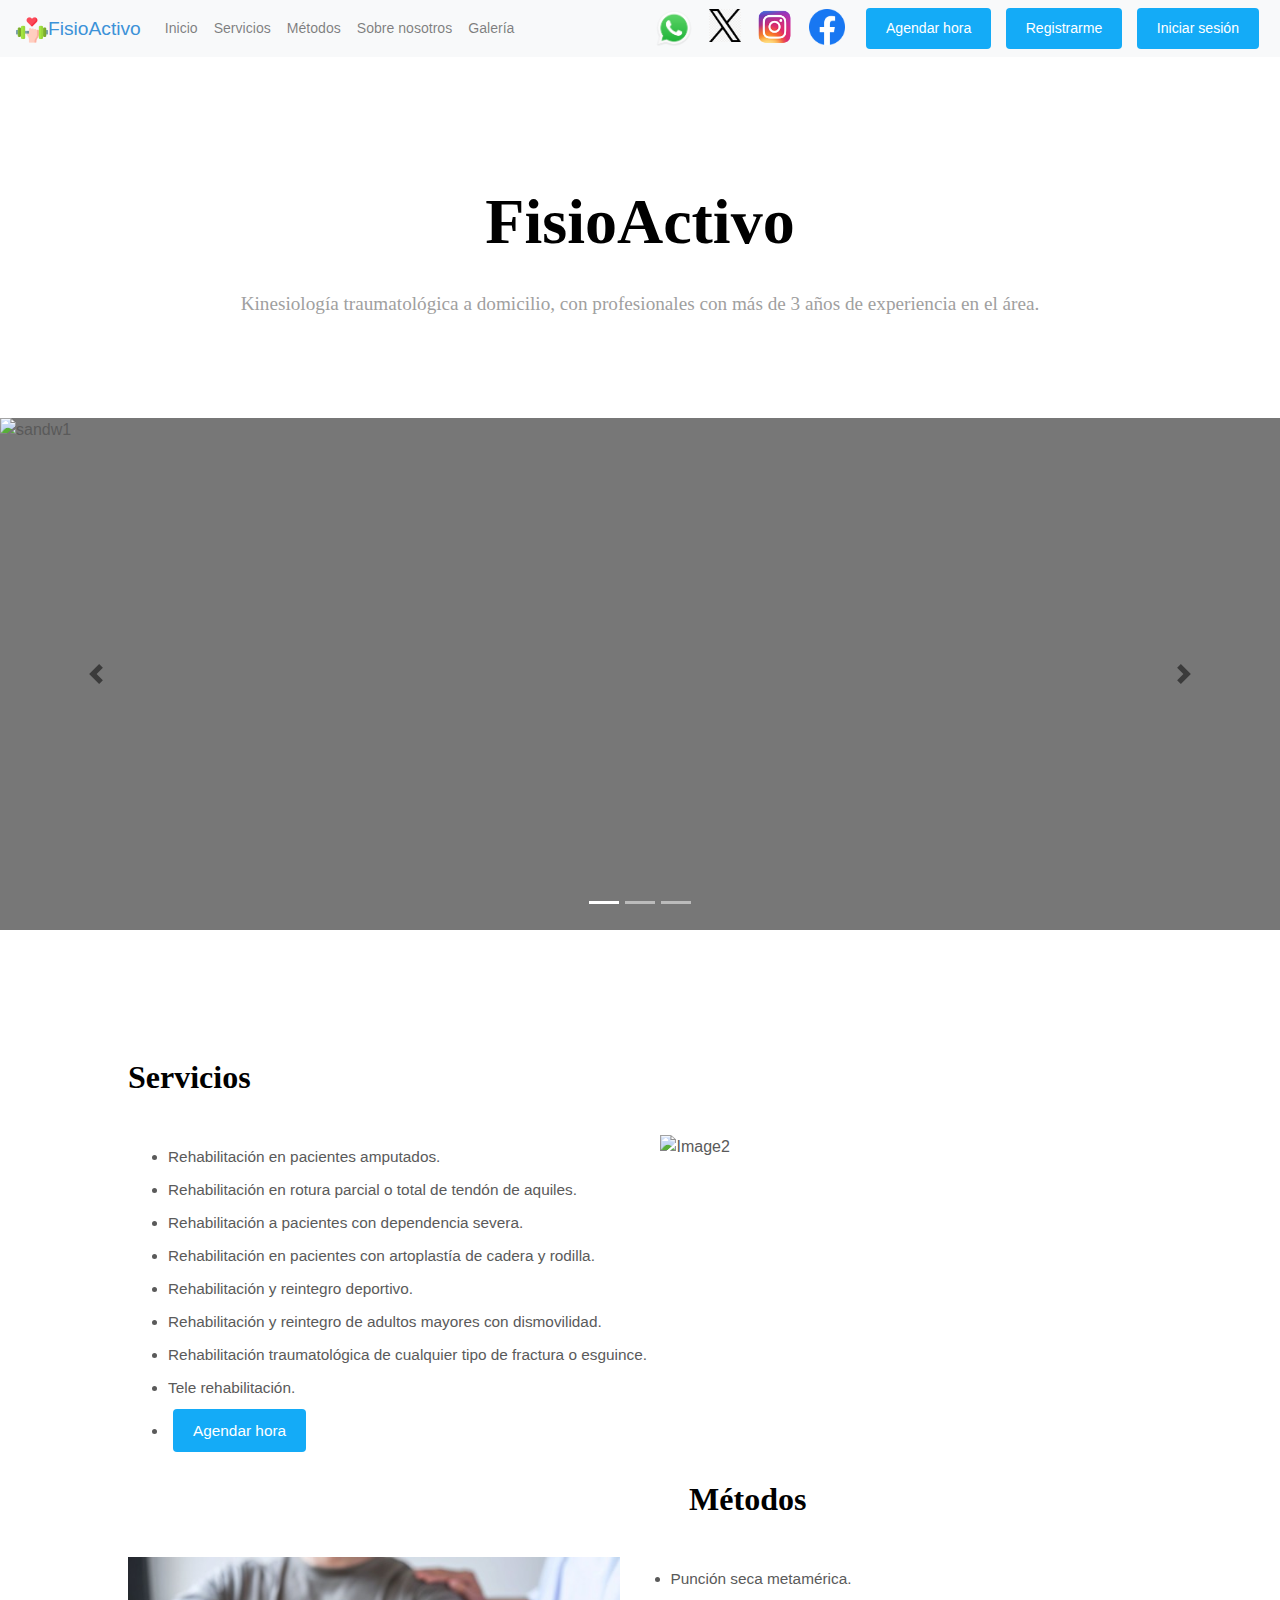
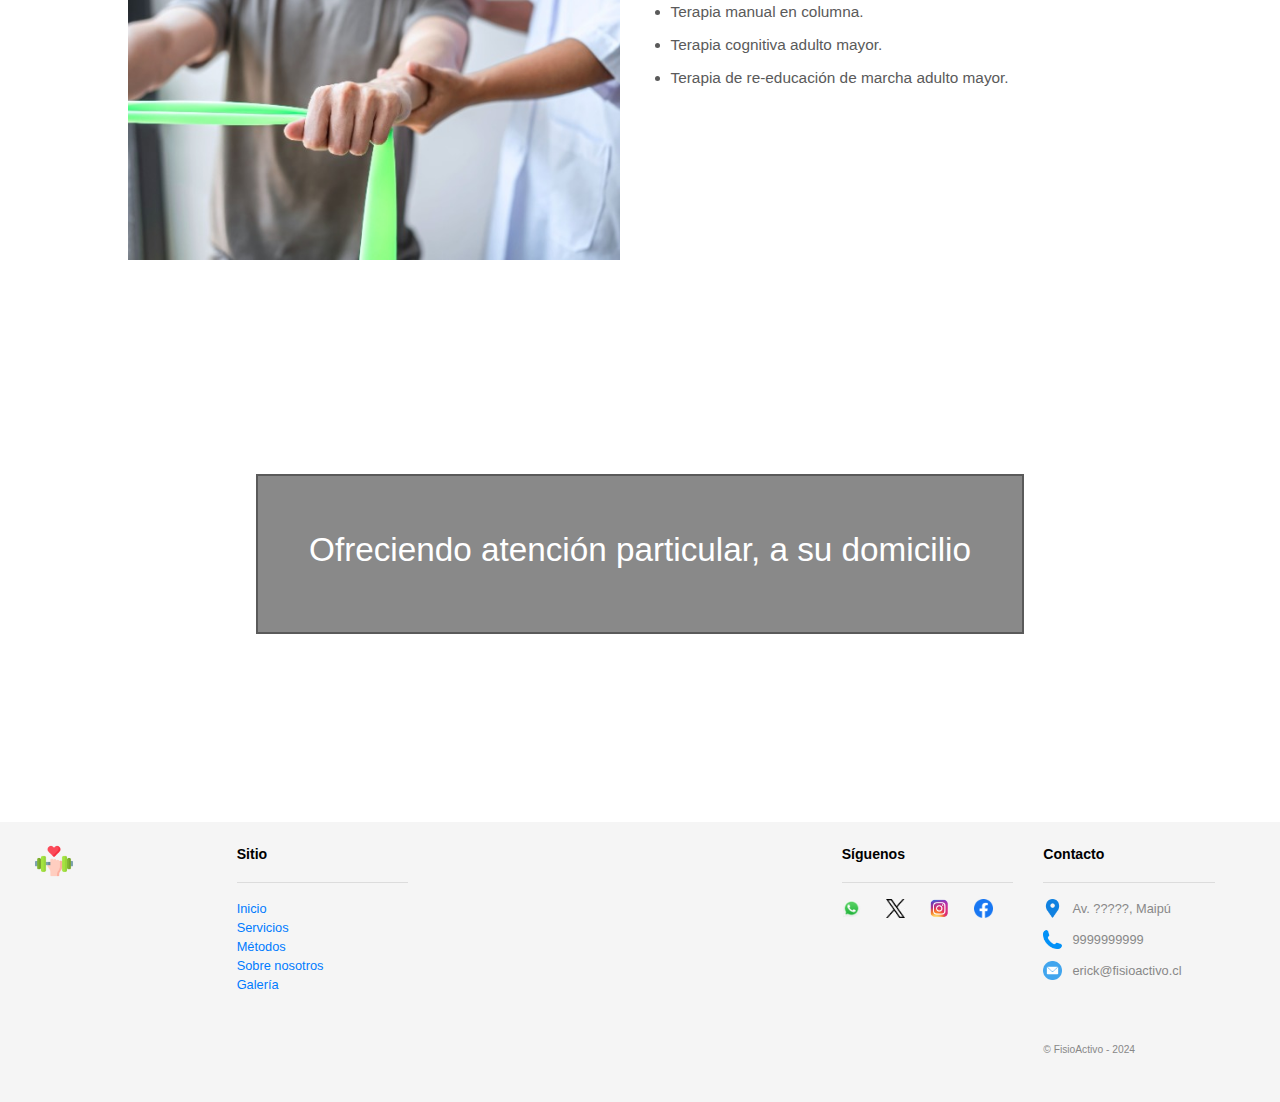
==== commit 8b5a6e86: "2da imágen métodos" ====
--- a/index.html
+++ b/index.html
@@ -138,7 +138,7 @@
         <li style="margin: 10px 0px; font-size: 1.2vw;">Tele rehabilitación.</li>
         <li><button style="background-color: rgb(20, 171, 247); color: white; border: none; padding: 10px 20px; border-radius: 4px; margin: 0px 5px; font-size: 1.2vw;">Agendar hora</button></li>
       </ul>
-      <img src="img/Image1.jpg" alt="Image1" style="float: right; width: 48%;">
+      <img src="img/fisioactivo3.jpg" alt="Image2" style="float: right; width: 48%;">
     </div>
 
     <div style="margin: 30%;"></div>
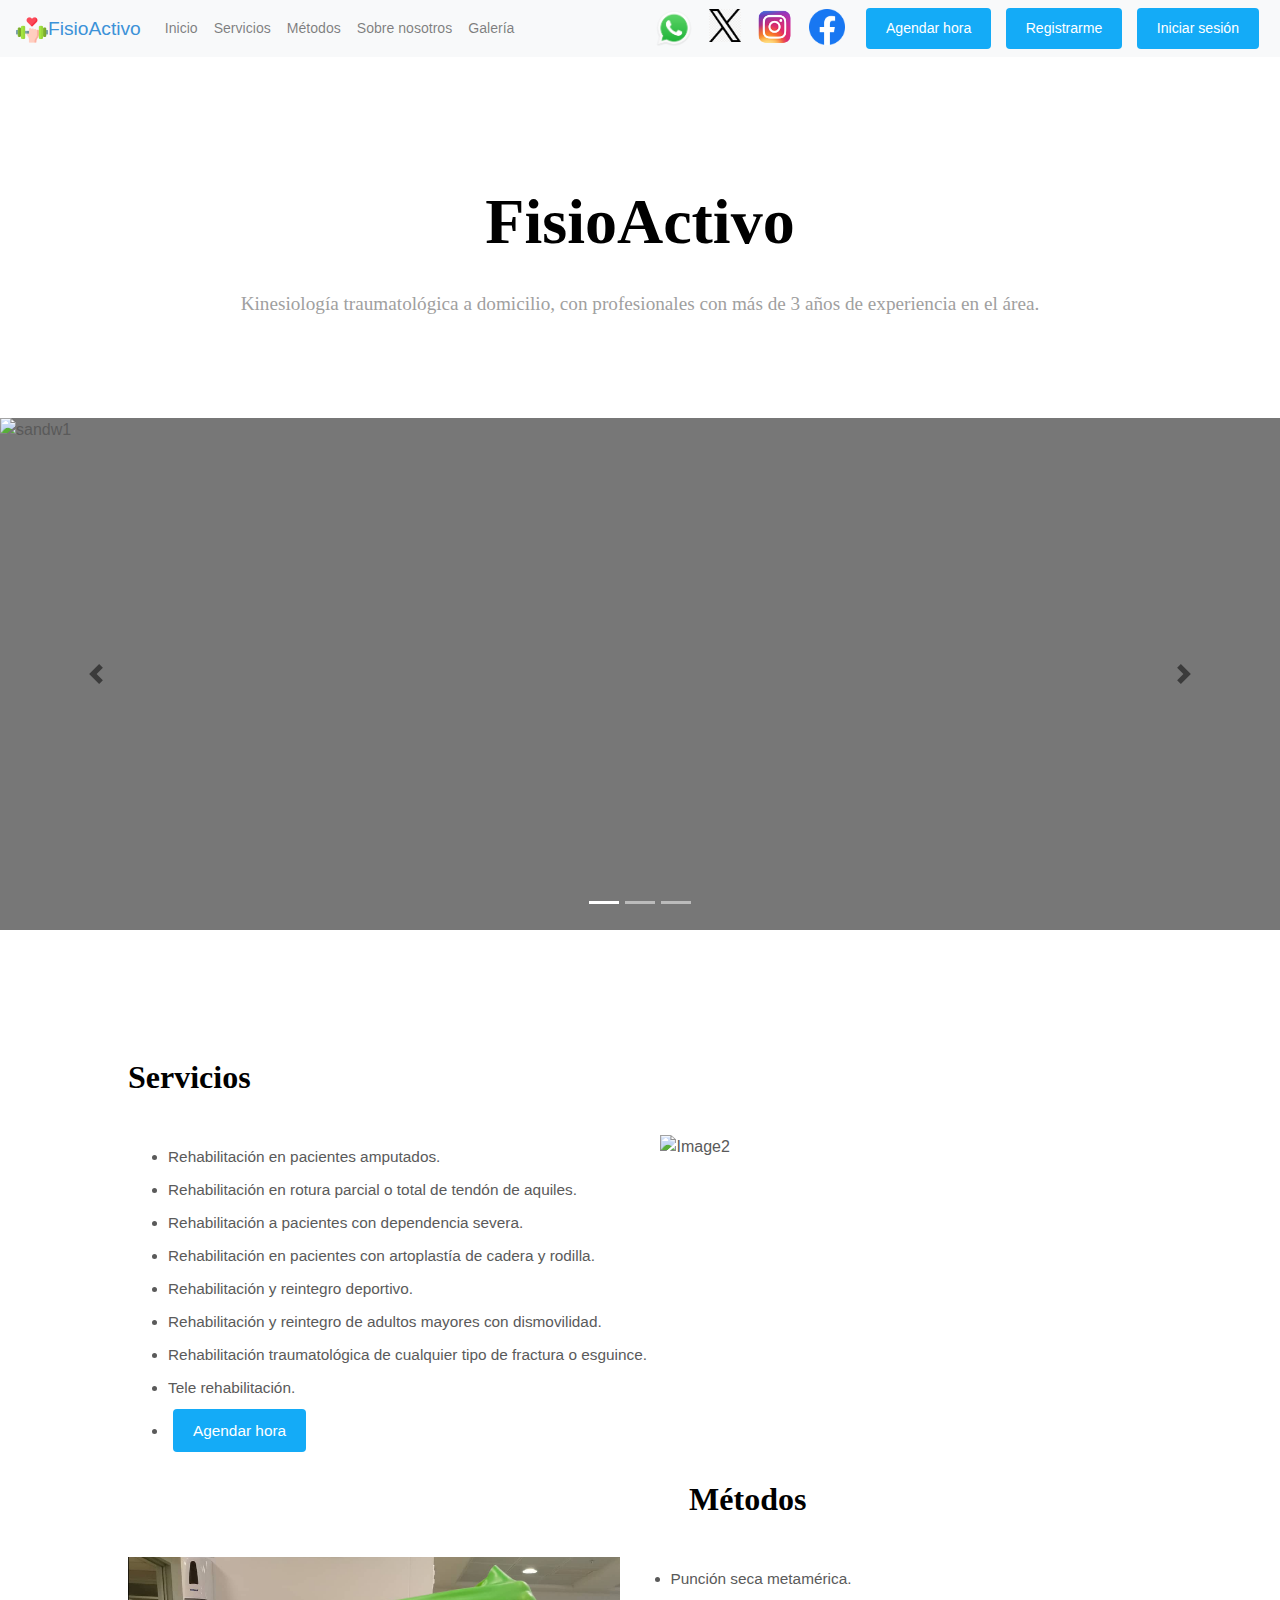
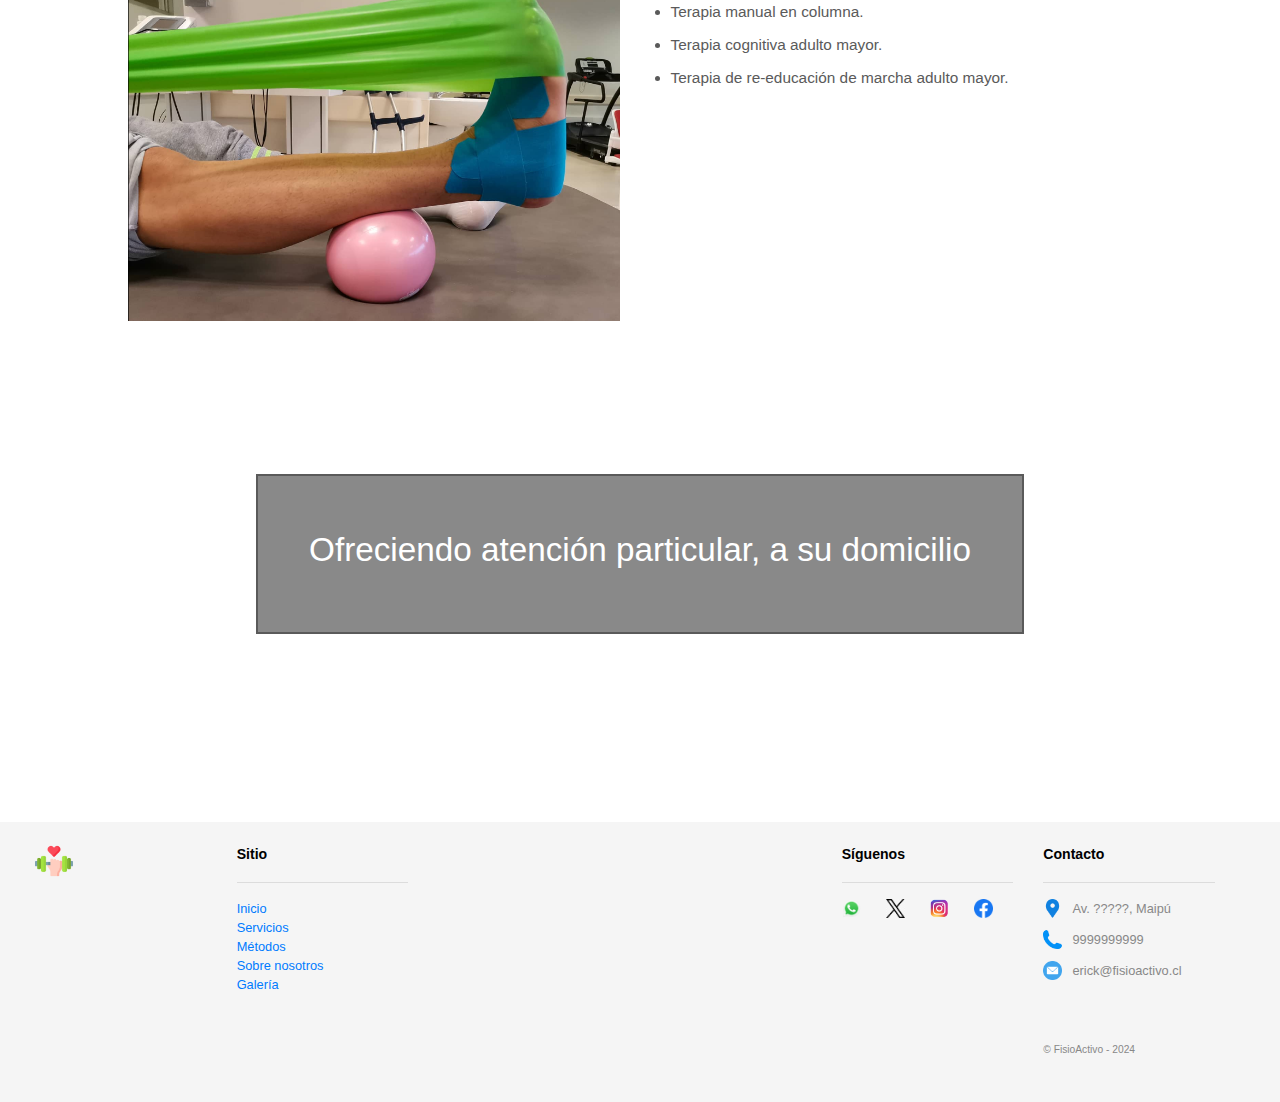
==== commit 3f595e57: "Update index.html" ====
--- a/index.html
+++ b/index.html
@@ -156,7 +156,7 @@
         <li style="margin: 10px 0px; font-size: 1.2vw;">Terapia cognitiva adulto mayor.</li>
         <li style="margin: 10px 0px; font-size: 1.2vw;">Terapia de re-educación de marcha adulto mayor.</li>
       </ul>
-      <img src="img/Image1.jpg" alt="Image1" style="float: left; width: 48%;">
+      <img src="img/fisioActivo3.png" alt="Image2" style="float: left; width: 48%;">
     </div>
 
     <div style="margin: 34%;"></div>
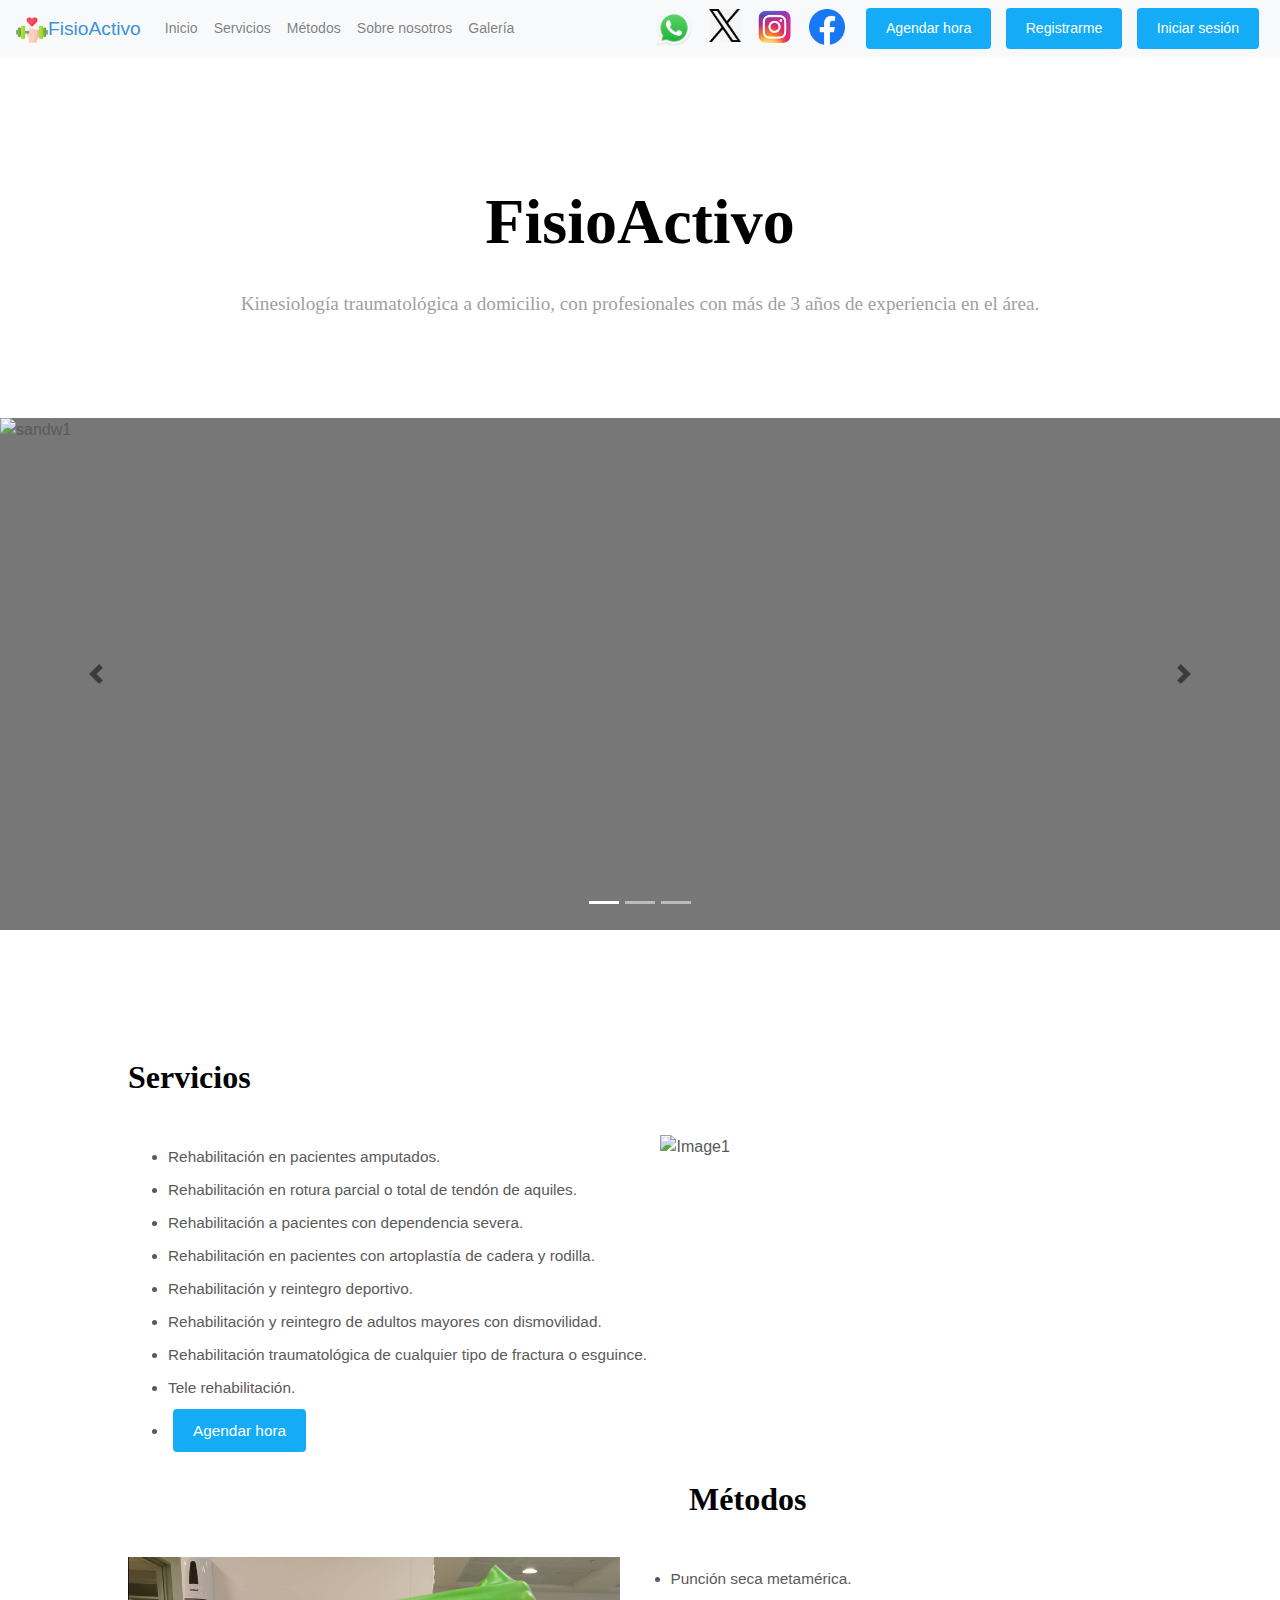
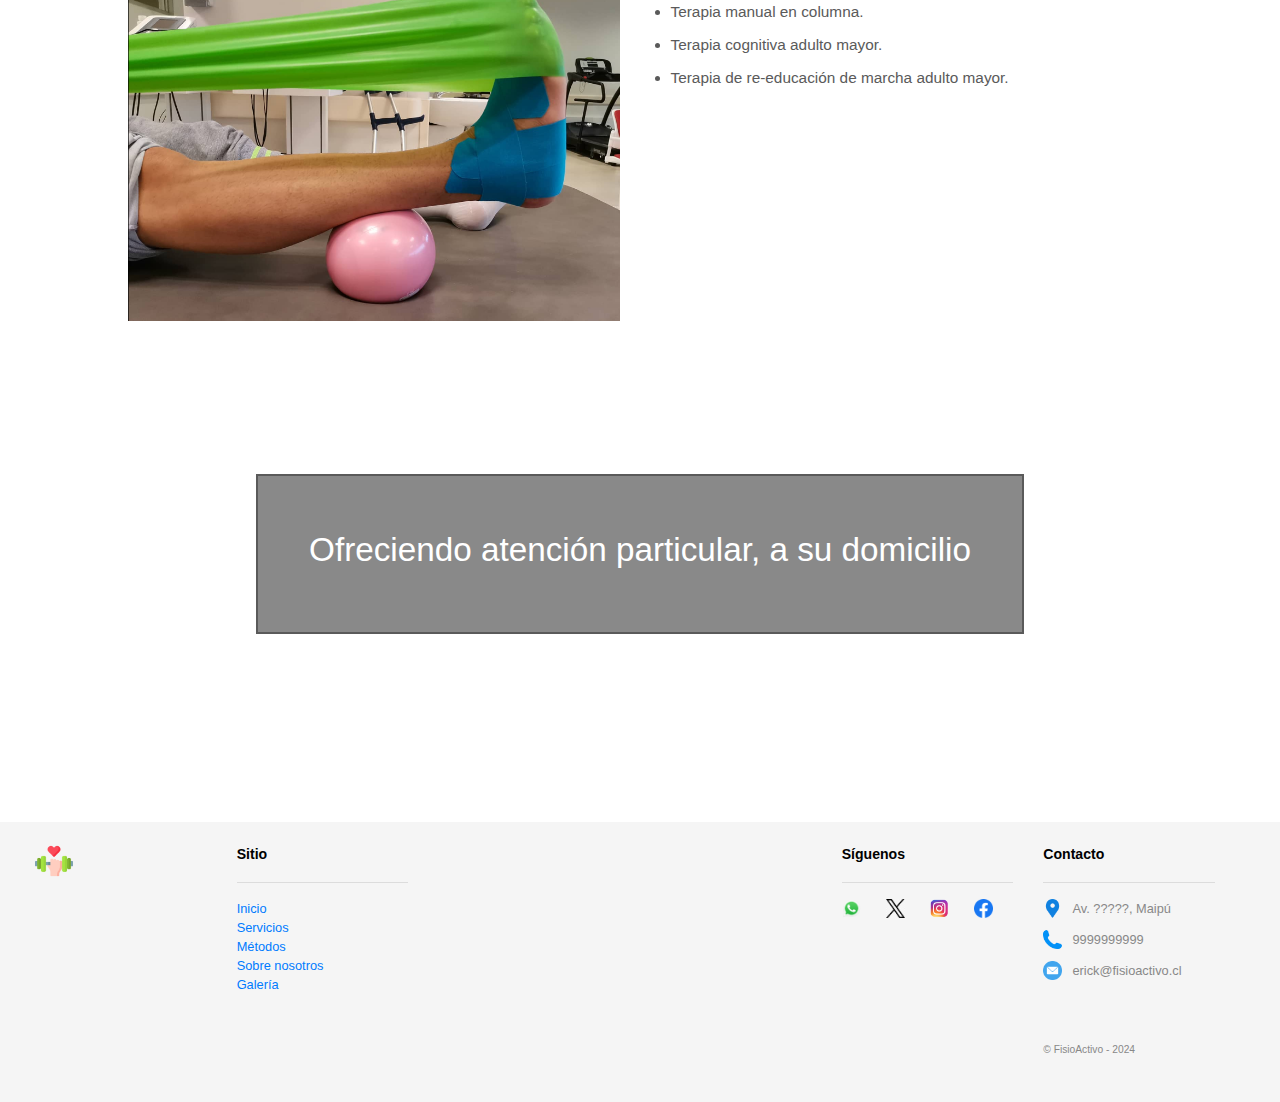
==== commit d3c995b2: "Update index.html" ====
--- a/index.html
+++ b/index.html
@@ -138,7 +138,7 @@
         <li style="margin: 10px 0px; font-size: 1.2vw;">Tele rehabilitación.</li>
         <li><button style="background-color: rgb(20, 171, 247); color: white; border: none; padding: 10px 20px; border-radius: 4px; margin: 0px 5px; font-size: 1.2vw;">Agendar hora</button></li>
       </ul>
-      <img src="img/fisioactivo3.jpg" alt="Image2" style="float: right; width: 48%;">
+      <img src="img/image1.jpg" alt="Image1" style="float: right; width: 48%;">
     </div>
 
     <div style="margin: 30%;"></div>
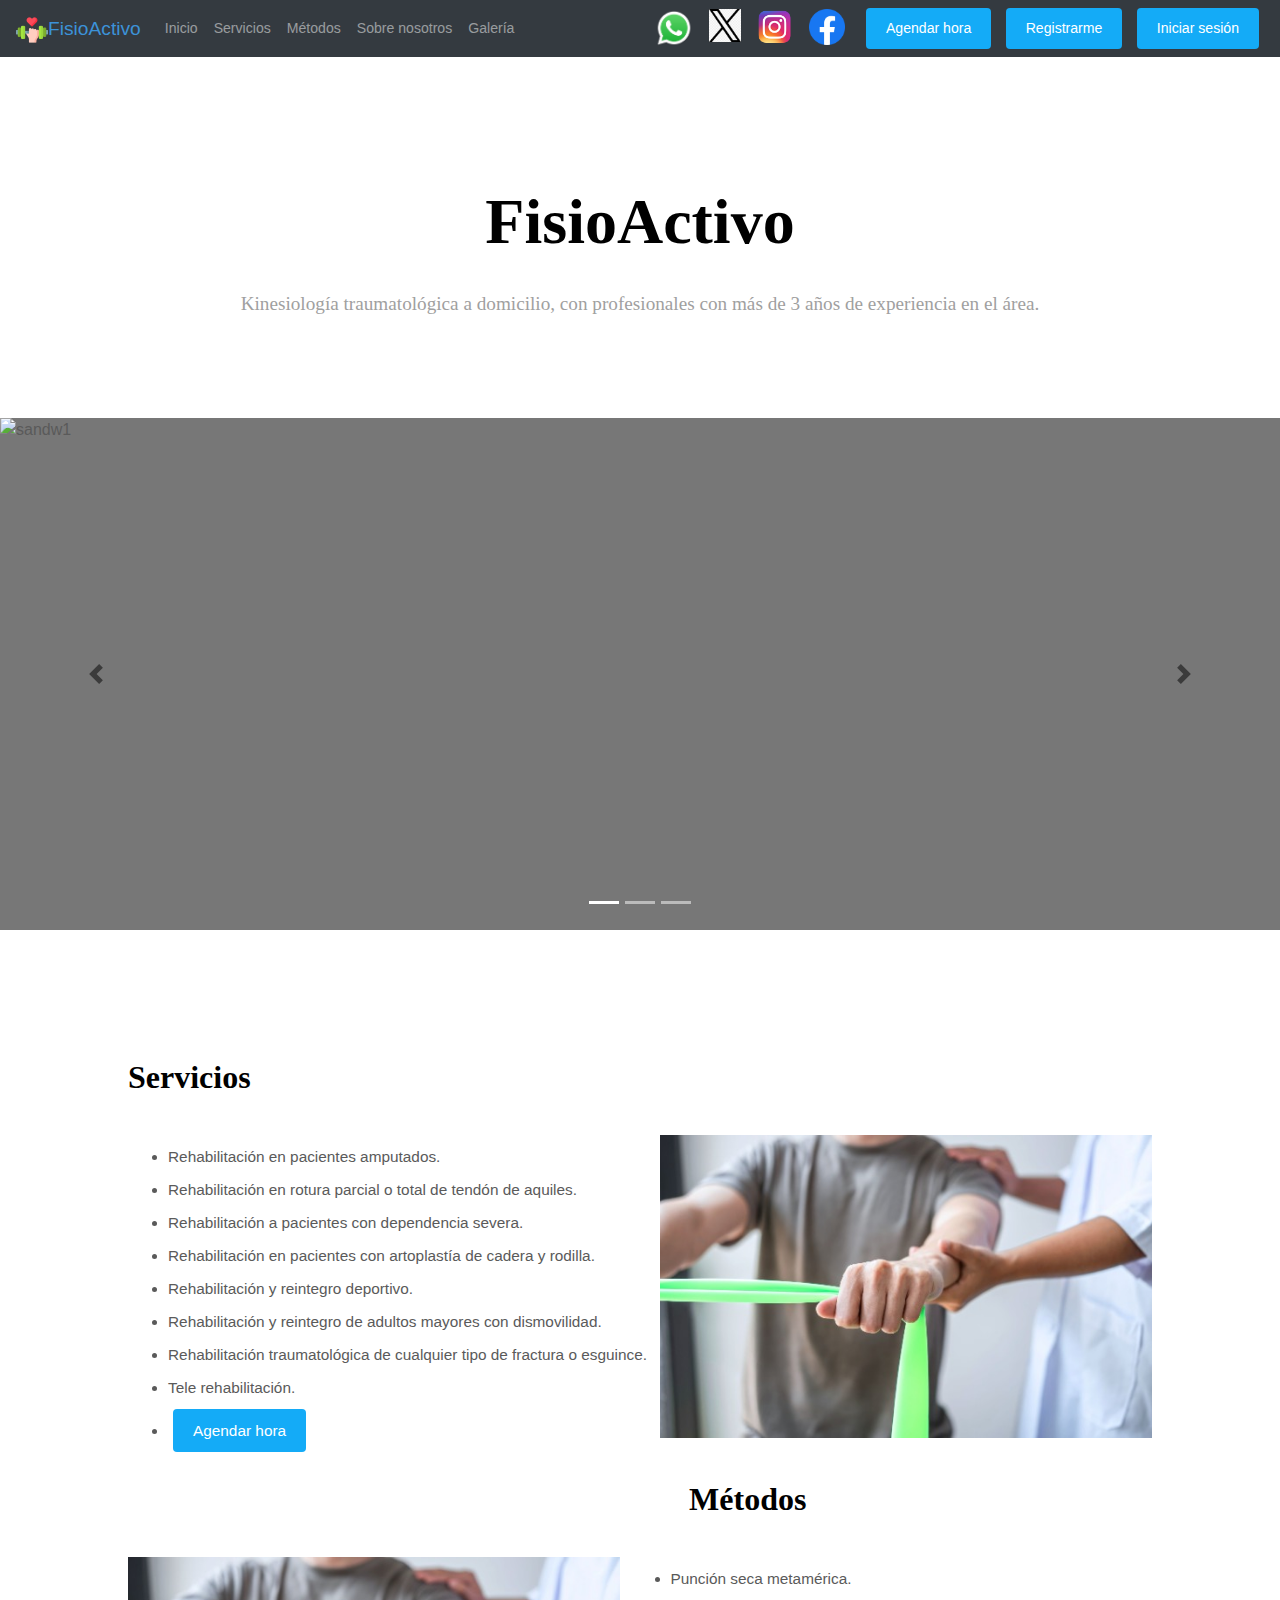
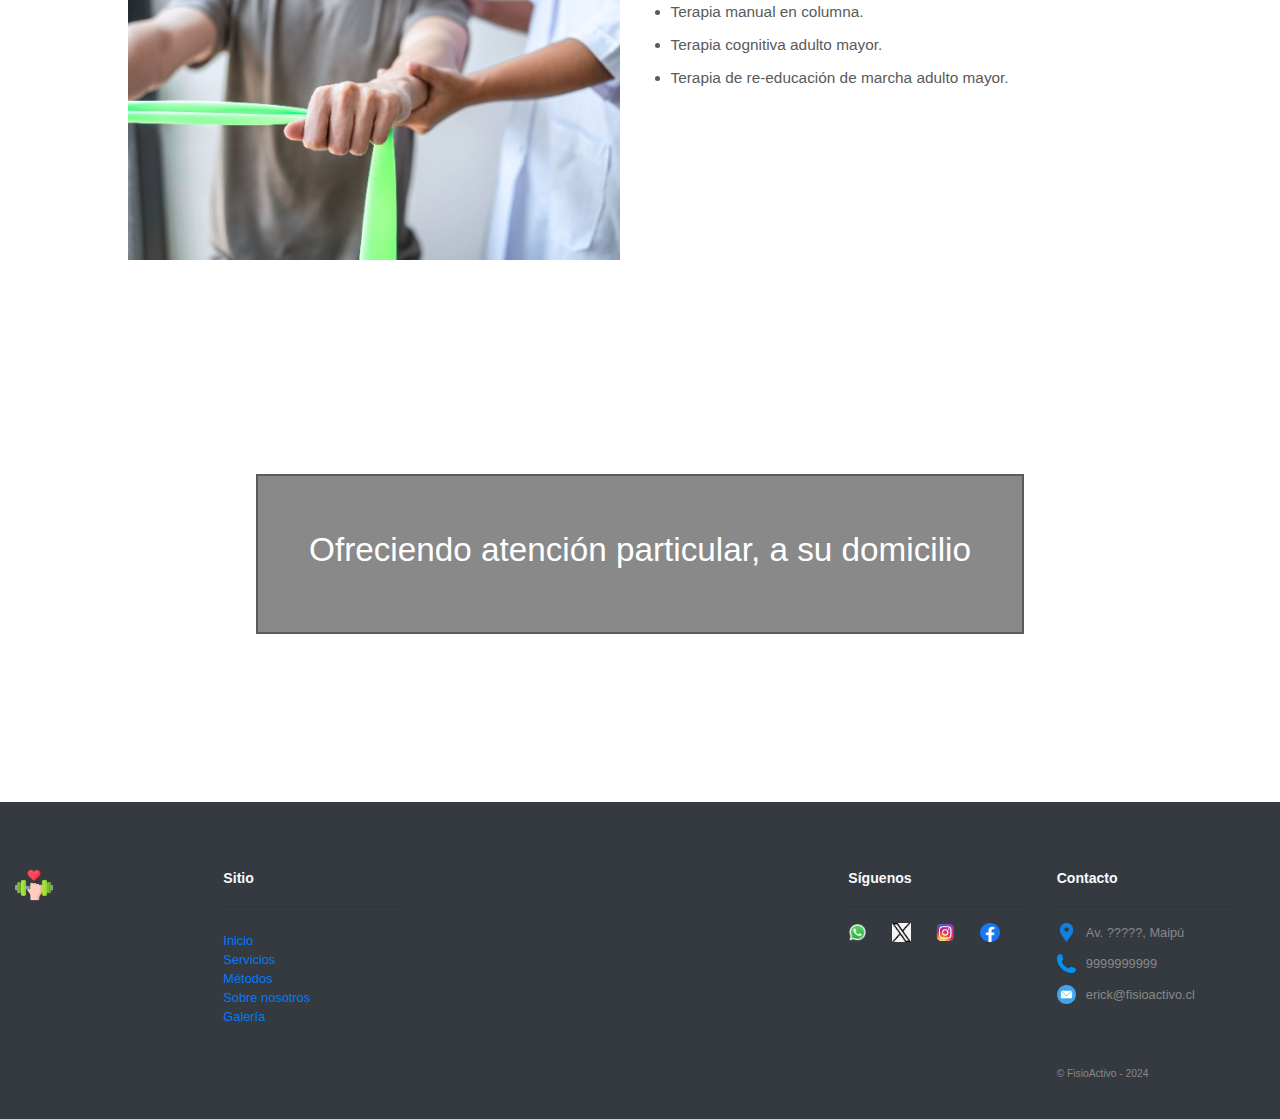
==== commit 7c27a1c6: "Add files via upload" ====
--- a/index.html
+++ b/index.html
@@ -10,7 +10,7 @@
 </head>
 <body>
 
-  <nav class="navbar navbar-expand-md navbar-light bg-light mb-4" id="barraNav">
+  <nav class="navbar navbar-expand-md navbar-dark bg-dark mb-4" id="barraNav">
     <a href="index.html" id="logoFisioActivo" style="font-size: 1.5vw;">
         <img src="img/logo.png" alt="logoBookStop" style="max-width: 2.5vw;">FisioActivo
     </a>
@@ -138,7 +138,7 @@
         <li style="margin: 10px 0px; font-size: 1.2vw;">Tele rehabilitación.</li>
         <li><button style="background-color: rgb(20, 171, 247); color: white; border: none; padding: 10px 20px; border-radius: 4px; margin: 0px 5px; font-size: 1.2vw;">Agendar hora</button></li>
       </ul>
-      <img src="img/image1.jpg" alt="Image1" style="float: right; width: 48%;">
+      <img src="img/Image1.jpg" alt="Image1" style="float: right; width: 48%;">
     </div>
 
     <div style="margin: 30%;"></div>
@@ -156,7 +156,7 @@
         <li style="margin: 10px 0px; font-size: 1.2vw;">Terapia cognitiva adulto mayor.</li>
         <li style="margin: 10px 0px; font-size: 1.2vw;">Terapia de re-educación de marcha adulto mayor.</li>
       </ul>
-      <img src="img/fisioActivo3.png" alt="Image2" style="float: left; width: 48%;">
+      <img src="img/Image1.jpg" alt="Image1" style="float: left; width: 48%;">
     </div>
 
     <div style="margin: 34%;"></div>
@@ -172,58 +172,58 @@
   <br><br>
 
 
-    <footer>
-      <div class="row col-12">
-
-        <div class="col-lg-2">
-          <div class="row">
+    <footer class="bg-dark text-light pt-5 pb-4">
+      <div class="row col-12 tex-center text-md-start">
+
+        <div class="col-md-2 col-lg-2 col-x1-2 mx-auto mt-3">
+          <div class="row text-center text-md-start">
             <img src="img/logo.png" alt="" 
                 style="margin-right: 10px; margin-left: 15px; max-width: 3vw; max-height: 3vw;">
           </div>
         </div>
 
-        <div class="col-lg-2"> 
-          <strong style="font-size: 1.1vw; color: black;">Sitio</strong>
+        <div class="col-md-2 col-lg-2 col-x1-2 mx-auto mt-3"> 
+          <strong style="font-size: 1.1vw">Sitio</strong>
+          <hr class="mb-4">
+          <div class="row text-center text-md-start">
+            <a href="#INICIO" style="font-size: 1vw; margin-right: 10px; margin-left: 15px;">Inicio</a>
+          </div>
+          <div class="row text-center text-md-start">
+            <a href="#SERVICIOS" style="font-size: 1vw; margin-right: 10px; margin-left: 15px;">Servicios</a>
+          </div>
+          <div class="row text-center text-md-start">
+            <a href="#METODOS" style="font-size: 1vw; margin-right: 10px; margin-left: 15px;">Métodos</a>
+          </div>
+          <div class="row text-center text-md-start">
+            <a href="about.html" style="font-size: 1vw; margin-right: 10px; margin-left: 15px;">Sobre nosotros</a>
+          </div>
+          <div class="row text-center text-md-start">
+            <a href="galeria.html" style="font-size: 1vw; margin-right: 10px; margin-left: 15px;">Galería</a>
+          </div>
+        </div>
+
+        <div class="col-md-4 col-lg-4 col-x1-2 mx-auto mt-3">
+        </div>
+
+        <div class="col-md-2 col-lg-2 col-x1-2 mx-auto mt-3">
+          <strong style="font-size: 1.1vw">Síguenos</strong>
           <hr>
-          <div class="row">
-            <a href="#INICIO" style="font-size: 1vw; margin-right: 10px; margin-left: 15px;">Inicio</a>
-          </div>
-          <div class="row">
-            <a href="#SERVICIOS" style="font-size: 1vw; margin-right: 10px; margin-left: 15px;">Servicios</a>
-          </div>
-          <div class="row">
-            <a href="#METODOS" style="font-size: 1vw; margin-right: 10px; margin-left: 15px;">Métodos</a>
-          </div>
-          <div class="row">
-            <a href="about.html" style="font-size: 1vw; margin-right: 10px; margin-left: 15px;">Sobre nosotros</a>
-          </div>
-          <div class="row">
-            <a href="galeria.html" style="font-size: 1vw; margin-right: 10px; margin-left: 15px;">Galería</a>
-          </div>
-        </div>
-
-        <div class="col-lg-4">
-        </div>
-
-        <div class="col-lg-2">
-          <strong style="font-size: 1.1vw; color: black;">Síguenos</strong>
+          <div class="row text-center text-md-start">
+            <img src="img/w_icon.png" alt="" 
+                style="margin-right: 10px; margin-left: 15px; max-width: 1.5vw; max-height: 1.5vw;">
+            <img src="img/twitter.png" alt="" 
+                style="margin-right: 10px; margin-left: 15px; max-width: 1.5vw; max-height: 1.5vw;">
+            <img src="img/instagram.png" alt="" 
+                style="margin-right: 10px; margin-left: 15px; max-width: 1.5vw; max-height: 1.5vw;">
+            <img src="img/facebook.png" alt="" 
+                style="margin-right: 10px; margin-left: 15px; max-width: 1.5vw; max-height: 1.5vw;">
+          </div>
+        </div>
+
+        <div class="col-md-2 col-lg-2 col-x1-2 mx-auto mt-3">
+          <strong style="font-size: 1.1vw">Contacto</strong>
           <hr>
-          <div class="row">
-            <img src="img/w_icon.png" alt="" 
-                style="margin-right: 10px; margin-left: 15px; max-width: 1.5vw; max-height: 1.5vw;">
-            <img src="img/twitter.png" alt="" 
-                style="margin-right: 10px; margin-left: 15px; max-width: 1.5vw; max-height: 1.5vw;">
-            <img src="img/instagram.png" alt="" 
-                style="margin-right: 10px; margin-left: 15px; max-width: 1.5vw; max-height: 1.5vw;">
-            <img src="img/facebook.png" alt="" 
-                style="margin-right: 10px; margin-left: 15px; max-width: 1.5vw; max-height: 1.5vw;">
-          </div>
-        </div>
-
-        <div class="col-lg-2">
-          <strong style="font-size: 1.1vw; color: black;">Contacto</strong>
-          <hr>
-          <div class="row">
+          <div class="row text-center text-md-start">
             <img src="img/mapa.png" alt="" 
                 style="margin-right: 10px; margin-left: 15px; max-width: 1.5vw; max-height: 1.5vw;">
             <p style="font-size: 1vw;">Av. ?????, Maipú</p>
--- a/style.css
+++ b/style.css
@@ -162,13 +162,15 @@
   scroll-behavior: smooth;
 }
 
+/*
 footer{
   padding: 20px;
   color: #ececec;
-  background-color: #f5f5f5;
+  background-color: #1d1d1d;
   height: 280px;
   margin-top: 20px;
 }
+*/
 
 footer div p{
   font-size: 12px;
@@ -176,6 +178,8 @@
   padding-top: 5px;
   line-height: 10px;
 }
+
+
 
 #linkFooter{
   color: #c5c5c5;
@@ -236,12 +240,17 @@
 
 .card-img-top {
   margin-top: 10%;
-  margin-left: 5%;
+  width: 100%;
   grid-template-columns: repeat(3,1fr);
-  width: 85%;
-  height: 250px;
   grid-template-rows: 20px;
   box-shadow: 0px 3px 5px rgba(15,15,15, .5);
-  border-radius: 3%;
-}
-
+  border-radius: 3%; 
+  height: 30vw;
+  object-fit:contain;
+}
+
+.img-responsive 
+{ 
+    width:100%;
+}
+
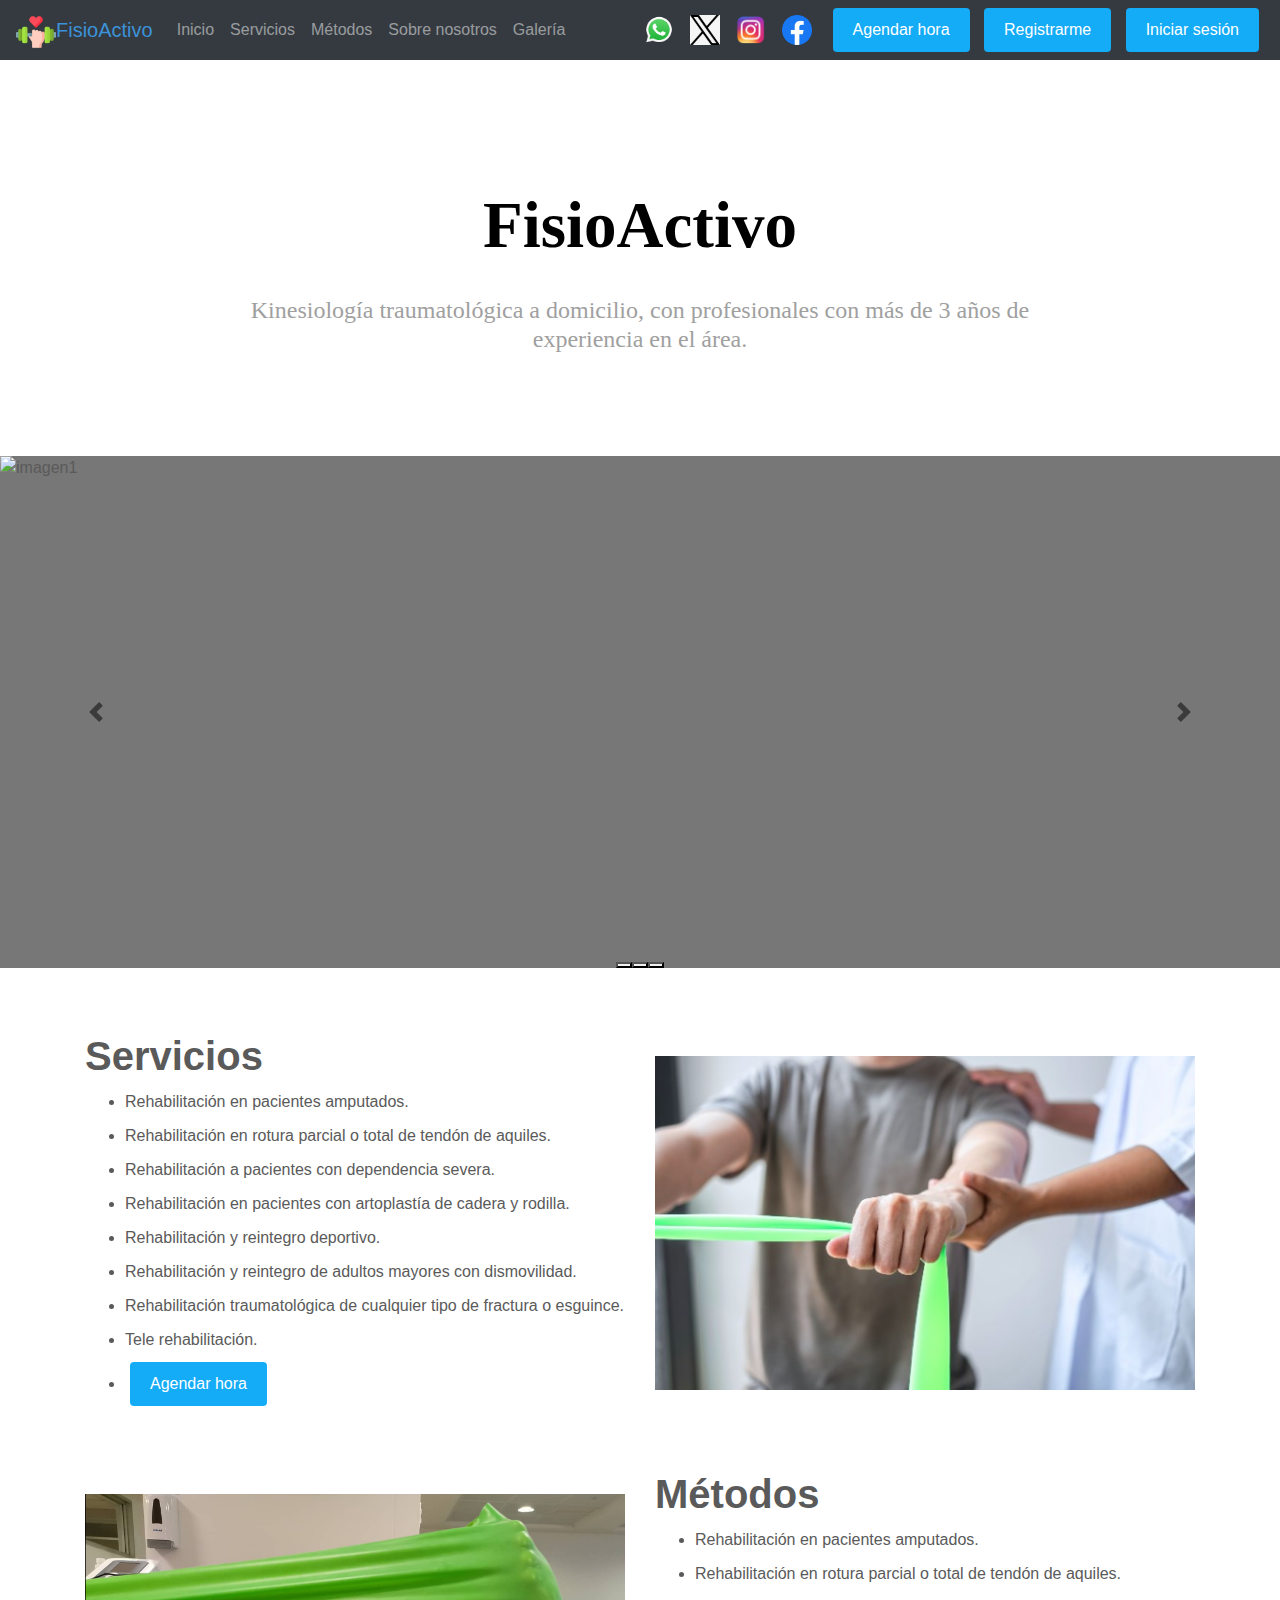
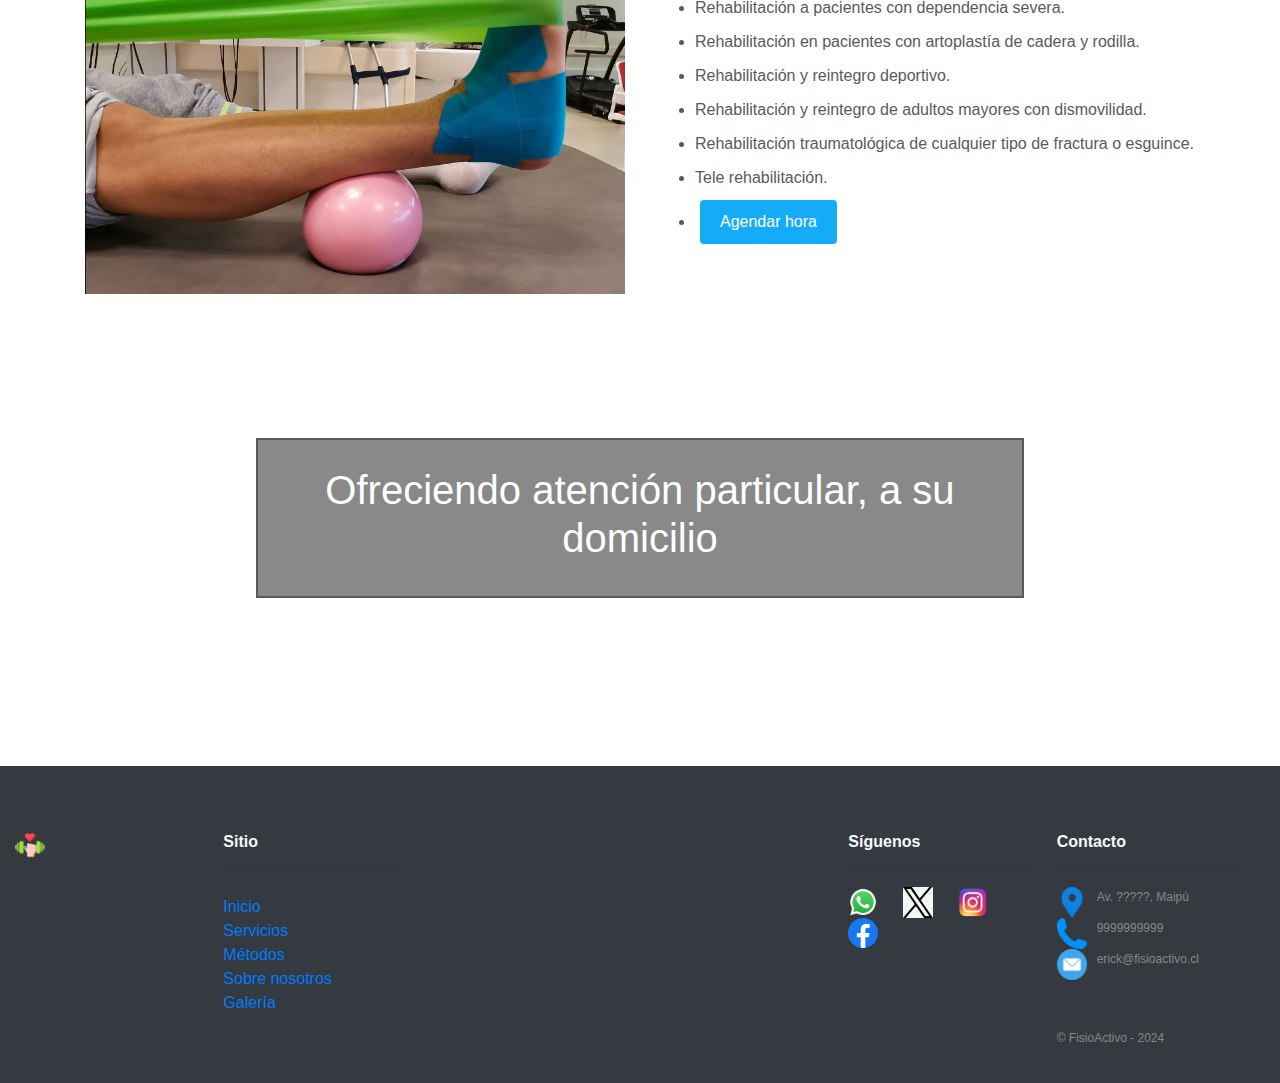
==== commit 10407b19: "Add files via upload" ====
--- a/index.html
+++ b/index.html
@@ -4,15 +4,15 @@
   <title>FisioActivo</title> 
   <link rel="icon" type="image/x-icon" href="img/logo.png">
   <meta charset="utf-8">
-  <meta name="viewport" content="width=device-width, initial-scale=1, shrink-to-fit=no">
+  <meta name="viewport" content="width=device-width, initial-scale=1.0">
   <link rel="stylesheet" href="css/bootstrap.min.css">
   <link rel="stylesheet" href="style.css">
 </head>
 <body>
 
   <nav class="navbar navbar-expand-md navbar-dark bg-dark mb-4" id="barraNav">
-    <a href="index.html" id="logoFisioActivo" style="font-size: 1.5vw;">
-        <img src="img/logo.png" alt="logoBookStop" style="max-width: 2.5vw;">FisioActivo
+    <a href="index.html" id="logoFisioActivo">
+        <img src="img/logo.png" alt="logo" style="width: 40px;">FisioActivo
     </a>
     <button class="navbar-toggler" type="button" data-toggle="collapse" data-target="#navbarCollapse"
         aria-controls="navbarCollapse" aria-expanded="false" aria-label="Toggle navigation">
@@ -21,54 +21,54 @@
     <div class="collapse navbar-collapse" id="navbarCollapse">
         <ul class="navbar-nav mr-auto">
             <li class="nav-item">
-                <a class="nav-link" href="#INICIO" style="font-size: 1.1vw;">Inicio</a>
-            </li>
-            <li class="nav-item">
-                <a class="nav-link" href="#SERVICIOS" style="font-size: 1.1vw;">Servicios</a>
-            </li>
-            <li class="nav-item">
-                <a class="nav-link" href="#METODOS" style="font-size: 1.1vw;">Métodos</a>
-            </li>
-            <li class="nav-item">
-                <a class="nav-link" href="about.html" style="font-size: 1.1vw;">Sobre nosotros</a>
-            </li>
-            <li class="nav-item">
-              <a class="nav-link" href="galeria.html" style="font-size: 1.1vw;">Galería</a>
+                <a class="nav-link" href="#INICIO">Inicio</a>
+            </li>
+            <li class="nav-item">
+                <a class="nav-link" href="#SERVICIOS">Servicios</a>
+            </li>
+            <li class="nav-item">
+                <a class="nav-link" href="#METODOS">Métodos</a>
+            </li>
+            <li class="nav-item">
+                <a class="nav-link" href="about.html">Sobre nosotros</a>
+            </li>
+            <li class="nav-item">
+              <a class="nav-link" href="galeria.html">Galería</a>
           </li>
         </ul>
         <form class="form-inline mt-2 mt-md-0">
             <ul class="navbar-nav mr-auto">
                 <li class="nav-item">
                     <a href="index.html" id="socialMediaShare">
-                        <img src="img/w_icon.png" alt="logoBookStop" style="max-width: 3vw;">
+                        <img src="img/w_icon.png" alt="imagen" style="width: 30px;">
                     </a>
                 </li>
                 <li class="nav-item">
                     <a href="index.html" id="socialMediaShare">
-                        <img src="img/twitter.png" alt="logoBookStop" style="max-width: 2.5vw;">
+                        <img src="img/twitter.png" alt="imagen" style="width: 30px;">
                     </a>
                 </li>
                 <li class="nav-item">
                     <a href="index.html" id="socialMediaShare">
-                        <img src="img/instagram.png" alt="logoBookStop" style="max-width: 2.8vw;">
+                        <img src="img/instagram.png" alt="imagen" style="width: 30px;">
                     </a>
                 </li>
                 <li class="nav-item">
                   <a href="index.html" id="socialMediaShare">
-                      <img src="img/facebook.png" alt="logoBookStop" style="max-width: 2.8vw;">
+                      <img src="img/facebook.png" alt="imagen" style="width: 30px;">
                   </a>
               </li>
             </ul>
         </form>
         <div>
             <a href="horario.html">
-                <button style="background-color: rgb(20, 171, 247); color: white; border: none; padding: 10px 20px; border-radius: 4px; margin: 0px 5px; font-size: 1.1vw;">Agendar hora</button>
+                <button style="background-color: rgb(20, 171, 247); color: white; border: none; padding: 10px 20px; border-radius: 4px; margin: 0px 5px;">Agendar hora</button>
             </a>
             <a href="registro.html">
-                <button style="background-color: rgb(20, 171, 247); color: white; border: none; padding: 10px 20px; border-radius: 4px; margin: 0px 5px; font-size: 1.1vw;">Registrarme</button>
+                <button style="background-color: rgb(20, 171, 247); color: white; border: none; padding: 10px 20px; border-radius: 4px; margin: 0px 5px;">Registrarme</button>
             </a>
             <a href="login.html">
-                <button style="background-color: rgb(20, 171, 247); color: white; border: none; padding: 10px 20px; border-radius: 4px; margin: 0px 5px; font-size: 1.1vw;">Iniciar sesión</button>
+                <button style="background-color: rgb(20, 171, 247); color: white; border: none; padding: 10px 20px; border-radius: 4px; margin: 0px 5px;">Iniciar sesión</button>
             </a>
         </div>
     </div>
@@ -78,35 +78,36 @@
     </div>
 
     <div  style="margin: 8%;">
-        <br><h1 style="color: rgb(0, 0, 0);font-family: Verdana; text-align: center; font-size: 5vw;"><b>FisioActivo</b></h1></br>
-        <h4 style=" color: rgb(159, 160, 160);font-family: Verdana; text-align: center; padding-left: 10%; padding-right: 10%; font-size: 1.5vw;">Kinesiología traumatológica a domicilio, con profesionales con más de 3 años de experiencia en el área.</h4>
+        <br><h1 style="color: rgb(0, 0, 0);font-family: Verdana; text-align: center; font-size: 65px;"><b>FisioActivo</b></h1></br>
+        <h4 style=" color: rgb(159, 160, 160);font-family: Verdana; text-align: center; padding-left: 10%; padding-right: 10%;">Kinesiología traumatológica a domicilio, con profesionales con más de 3 años de experiencia en el área.</h4>
     </div>
 
-    <main role="main">
+    <main role="container response">
 
         <div id="myCarousel" class="carousel slide" data-ride="carousel">
-          <ol class="carousel-indicators">
-            <li data-target="#myCarousel" data-slide-to="0" class="active"></li>
-            <li data-target="#myCarousel" data-slide-to="1"></li>
-            <li data-target="#myCarousel" data-slide-to="2"></li>
-          </ol>
+          <div class="carousel-indicators">
+            <button type="button" data-bs-target="#myCarousel" data-bs-slide-to="0" class="active"></button>
+            <button type="button" data-bs-target="#myCarousel" data-bs-slide-to="1"></button>
+            <button type="button" data-bs-target="#myCarousel" data-bs-slide-to="2"></button>
+
+        </div>
           <div class="carousel-inner">
             <div class="carousel-item active">
 
               <svg class="bd-placeholder-img" width="100%" height="100%" xmlns="http://www.w3.org/2000/svg" preserveAspectRatio="xMidYMid slice" focusable="false" role="img"><rect width="100%" height="100%" fill="#777"/></svg>
-              <img src="img/gallery1.jpg" alt="sandw1" class="d-block mx-auto">
+              <img src="img/gallery1.jpg" alt="imagen1" class="d-block mx-auto">
               
             </div>
             <div class="carousel-item">
 
               <svg class="bd-placeholder-img" width="100%" height="100%" xmlns="http://www.w3.org/2000/svg" preserveAspectRatio="xMidYMid slice" focusable="false" role="img"><rect width="100%" height="100%" fill="#777"/></svg>
-              <img src="img/gallery2.jpg" alt="sandw2" class="d-block mx-auto">
+              <img src="img/gallery2.jpg" alt="imagen2" class="d-block mx-auto">
               
             </div>
             <div class="carousel-item">
 
               <svg class="bd-placeholder-img" width="100%" height="100%" xmlns="http://www.w3.org/2000/svg" preserveAspectRatio="xMidYMid slice" focusable="false" role="img"><rect width="100%" height="100%" fill="#777"/></svg>
-              <img src="img/gallery3.jpg" alt="sandw3" class="d-block mx-auto">
+              <img src="img/gallery3.jpg" alt="imagen3" class="d-block mx-auto">
               
             </div>
           </div>
@@ -121,50 +122,63 @@
         </div>
 
     <div id="SERVICIOS"></div>
+  
+    <main class="container">
+      <section class="row promo-section">
+        <div class="col-md-6">
+          <h1><b>Servicios</b></h1>
+              <ul>
+                <li style="margin: 10px 0px;">Rehabilitación en pacientes amputados.</li>
+                <li style="margin: 10px 0px;">Rehabilitación en rotura parcial o total de tendón de aquiles.</li>
+                <li style="margin: 10px 0px;">Rehabilitación a pacientes con dependencia severa.</li>
+                <li style="margin: 10px 0px;">Rehabilitación en pacientes con artoplastía de cadera y rodilla.</li>
+                <li style="margin: 10px 0px;">Rehabilitación y reintegro deportivo.</li>
+                <li style="margin: 10px 0px;">Rehabilitación y reintegro de adultos mayores con dismovilidad.</li>
+                <li style="margin: 10px 0px;">Rehabilitación traumatológica de cualquier tipo de fractura o esguince.</li>
+                <li style="margin: 10px 0px;">Tele rehabilitación.</li>
+                <li><button style="background-color: rgb(20, 171, 247); color: white; border: none; padding: 10px 20px; border-radius: 4px; margin: 0px 5px;">Agendar hora</button></li>
+              </ul>
+            </div>
+        <div class="col-md-6">
+            <br>
+            <div class="area-imagen">
+                <img src="img/Image1.jpg" alt="ejercicio" class="img-fluid">
+            </div>
+            <br>
+        </div>
+      </section>
     
-    <div style="margin-top: 10%; margin-left: 10%; margin-bottom: 0%;">
-      <h2 style="color: black; font-family: Verdana; font-size: 2.5vw;"><b>Servicios</b></h2>
-    </div>
-  
-    <div style="margin: 10%; margin-top: 3%;">
-      <ul style="float: left;">
-        <li style="margin: 10px 0px; font-size: 1.2vw;">Rehabilitación en pacientes amputados.</li>
-        <li style="margin: 10px 0px; font-size: 1.2vw;">Rehabilitación en rotura parcial o total de tendón de aquiles.</li>
-        <li style="margin: 10px 0px; font-size: 1.2vw;">Rehabilitación a pacientes con dependencia severa.</li>
-        <li style="margin: 10px 0px; font-size: 1.2vw;">Rehabilitación en pacientes con artoplastía de cadera y rodilla.</li>
-        <li style="margin: 10px 0px; font-size: 1.2vw;">Rehabilitación y reintegro deportivo.</li>
-        <li style="margin: 10px 0px; font-size: 1.2vw;">Rehabilitación y reintegro de adultos mayores con dismovilidad.</li>
-        <li style="margin: 10px 0px; font-size: 1.2vw;">Rehabilitación traumatológica de cualquier tipo de fractura o esguince.</li>
-        <li style="margin: 10px 0px; font-size: 1.2vw;">Tele rehabilitación.</li>
-        <li><button style="background-color: rgb(20, 171, 247); color: white; border: none; padding: 10px 20px; border-radius: 4px; margin: 0px 5px; font-size: 1.2vw;">Agendar hora</button></li>
-      </ul>
-      <img src="img/Image1.jpg" alt="Image1" style="float: right; width: 48%;">
-    </div>
-
-    <div style="margin: 30%;"></div>
-
-    <div id="METODOS"></div>
-
-    <div style="margin-top: 10%; margin-right: 37%; margin-bottom: 0%;">
-      <h2 style="color: black; font-family: Verdana; text-align: right; font-size: 2.5vw;"><b>Métodos</b></h2>
-    </div>
-
-    <div style="margin: 10%; margin-top: 3%;">
-      <ul style="float: right; margin-right: 14%;">
-        <li style="margin: 10px 0px; font-size: 1.2vw;">Punción seca metamérica.</li>
-        <li style="margin: 10px 0px; font-size: 1.2vw;">Terapia manual en columna.</li>
-        <li style="margin: 10px 0px; font-size: 1.2vw;">Terapia cognitiva adulto mayor.</li>
-        <li style="margin: 10px 0px; font-size: 1.2vw;">Terapia de re-educación de marcha adulto mayor.</li>
-      </ul>
-      <img src="img/Image1.jpg" alt="Image1" style="float: left; width: 48%;">
-    </div>
-
-    <div style="margin: 34%;"></div>
+      <br><br>
+      <div id="METODOS"></div>
+      <section class="row promo-section">
+        <div class="col-md-6">
+          <br>
+            <div class="area-imagen">
+                <img src="img/fisioActivo3.png" alt="ejercicio2" class="img-fluid">
+            </div>
+            <br>
+        </div>
+        <div class="col-md-6">
+          <h1><b>Métodos</b></h1>
+          <ul>
+            <li style="margin: 10px 0px;">Rehabilitación en pacientes amputados.</li>
+            <li style="margin: 10px 0px;">Rehabilitación en rotura parcial o total de tendón de aquiles.</li>
+            <li style="margin: 10px 0px;">Rehabilitación a pacientes con dependencia severa.</li>
+            <li style="margin: 10px 0px;">Rehabilitación en pacientes con artoplastía de cadera y rodilla.</li>
+            <li style="margin: 10px 0px;">Rehabilitación y reintegro deportivo.</li>
+            <li style="margin: 10px 0px;">Rehabilitación y reintegro de adultos mayores con dismovilidad.</li>
+            <li style="margin: 10px 0px;">Rehabilitación traumatológica de cualquier tipo de fractura o esguince.</li>
+            <li style="margin: 10px 0px;">Tele rehabilitación.</li>
+            <li><button style="background-color: rgb(20, 171, 247); color: white; border: none; padding: 10px 20px; border-radius: 4px; margin: 0px 5px;">Agendar hora</button></li>
+          </ul>
+        </div>
+      </section>
+    </main>
 
     <div class="hero_image">
       <div class="hero_inner">
           <div class="hero_text">
-              <h1 style="color: white; font-size: 2.6vw;">Ofreciendo atención particular, a su domicilio</h1>
+              <h1 style="color: white;">Ofreciendo atención particular, a su domicilio</h1>
           </div>
       </div>
   </div>
@@ -177,28 +191,28 @@
 
         <div class="col-md-2 col-lg-2 col-x1-2 mx-auto mt-3">
           <div class="row text-center text-md-start">
-            <img src="img/logo.png" alt="" 
-                style="margin-right: 10px; margin-left: 15px; max-width: 3vw; max-height: 3vw;">
+            <img src="img/logo.png" alt="fisioactivo" 
+                style="margin-right: 10px; margin-left: 15px; width: 30px;">
           </div>
         </div>
 
         <div class="col-md-2 col-lg-2 col-x1-2 mx-auto mt-3"> 
-          <strong style="font-size: 1.1vw">Sitio</strong>
+          <strong>Sitio</strong>
           <hr class="mb-4">
           <div class="row text-center text-md-start">
-            <a href="#INICIO" style="font-size: 1vw; margin-right: 10px; margin-left: 15px;">Inicio</a>
-          </div>
-          <div class="row text-center text-md-start">
-            <a href="#SERVICIOS" style="font-size: 1vw; margin-right: 10px; margin-left: 15px;">Servicios</a>
-          </div>
-          <div class="row text-center text-md-start">
-            <a href="#METODOS" style="font-size: 1vw; margin-right: 10px; margin-left: 15px;">Métodos</a>
-          </div>
-          <div class="row text-center text-md-start">
-            <a href="about.html" style="font-size: 1vw; margin-right: 10px; margin-left: 15px;">Sobre nosotros</a>
-          </div>
-          <div class="row text-center text-md-start">
-            <a href="galeria.html" style="font-size: 1vw; margin-right: 10px; margin-left: 15px;">Galería</a>
+            <a href="#INICIO" style="margin-right: 10px; margin-left: 15px;">Inicio</a>
+          </div>
+          <div class="row text-center text-md-start">
+            <a href="#SERVICIOS" style="margin-right: 10px; margin-left: 15px;">Servicios</a>
+          </div>
+          <div class="row text-center text-md-start">
+            <a href="#METODOS" style="margin-right: 10px; margin-left: 15px;">Métodos</a>
+          </div>
+          <div class="row text-center text-md-start">
+            <a href="about.html" style="margin-right: 10px; margin-left: 15px;">Sobre nosotros</a>
+          </div>
+          <div class="row text-center text-md-start">
+            <a href="galeria.html" style="margin-right: 10px; margin-left: 15px;">Galería</a>
           </div>
         </div>
 
@@ -206,40 +220,40 @@
         </div>
 
         <div class="col-md-2 col-lg-2 col-x1-2 mx-auto mt-3">
-          <strong style="font-size: 1.1vw">Síguenos</strong>
+          <strong>Síguenos</strong>
           <hr>
           <div class="row text-center text-md-start">
-            <img src="img/w_icon.png" alt="" 
-                style="margin-right: 10px; margin-left: 15px; max-width: 1.5vw; max-height: 1.5vw;">
-            <img src="img/twitter.png" alt="" 
-                style="margin-right: 10px; margin-left: 15px; max-width: 1.5vw; max-height: 1.5vw;">
-            <img src="img/instagram.png" alt="" 
-                style="margin-right: 10px; margin-left: 15px; max-width: 1.5vw; max-height: 1.5vw;">
-            <img src="img/facebook.png" alt="" 
-                style="margin-right: 10px; margin-left: 15px; max-width: 1.5vw; max-height: 1.5vw;">
+            <img src="img/w_icon.png" alt="whastapp" 
+                style="margin-right: 10px; margin-left: 15px; width: 30px;">
+            <img src="img/twitter.png" alt="twitter" 
+                style="margin-right: 10px; margin-left: 15px; width: 30px;">
+            <img src="img/instagram.png" alt="instagram" 
+                style="margin-right: 10px; margin-left: 15px; width: 30px;">
+            <img src="img/facebook.png" alt="facebook" 
+                style="margin-right: 10px; margin-left: 15px; width: 30px;">
           </div>
         </div>
 
         <div class="col-md-2 col-lg-2 col-x1-2 mx-auto mt-3">
-          <strong style="font-size: 1.1vw">Contacto</strong>
+          <strong>Contacto</strong>
           <hr>
           <div class="row text-center text-md-start">
-            <img src="img/mapa.png" alt="" 
-                style="margin-right: 10px; margin-left: 15px; max-width: 1.5vw; max-height: 1.5vw;">
-            <p style="font-size: 1vw;">Av. ?????, Maipú</p>
+            <img src="img/mapa.png" alt="mapa" 
+                style="margin-right: 10px; margin-left: 15px; width: 30px;">
+            <p>Av. ?????, Maipú</p>
           </div>
           <div class="row">
-            <img src="img/fono.png" alt=""
-                style="margin-right: 10px; margin-left: 15px; max-width: 1.5vw; max-height: 1.5vw;">
-            <p style="font-size: 1vw;">9999999999</p>
+            <img src="img/fono.png" alt="fono"
+                style="margin-right: 10px; margin-left: 15px; width: 30px;">
+            <p>9999999999</p>
           </div>
           <div class="row">
-            <img src="img/mail.png" alt="""
-                style="margin-right: 10px; margin-left: 15px; max-width: 1.5vw; max-height: 1.5vw;">
-            <p style="font-size: 1vw;">erick@fisioactivo.cl</p>
+            <img src="img/mail.png" alt="email"
+                style="margin-right: 10px; margin-left: 15px; width: 30px;">
+            <p>erick@fisioactivo.cl</p>
           </div>
           <br><br>
-          <p style="font-size: 0.8vw;">&copy; FisioActivo - 2024</p>
+          <p>&copy; FisioActivo - 2024</p>
         </div>
       </div>
     </footer>
--- a/style.css
+++ b/style.css
@@ -37,6 +37,7 @@
     left: 0;
     min-width: 100%;
     height: 32rem;
+    object-fit: cover;
   }
   
   /* FLECHAS DEL CARRUSEL */
@@ -148,8 +149,8 @@
 }
 
 .profile-img{
-  width: 40%;
-  height: 40%;
+
+  
   float: right;
   shape-outside: circle(50%);
 }
@@ -245,8 +246,14 @@
   grid-template-rows: 20px;
   box-shadow: 0px 3px 5px rgba(15,15,15, .5);
   border-radius: 3%; 
-  height: 30vw;
   object-fit:contain;
+  /*
+  Agrege el object-fit: contain, para que la imágen se contenga en la carta.
+  Width: 100% para que la imágen mantenga su tamaño correcto.
+  height: 30vw Al parecer le da el efecto de Responsive
+  igual le cambie alguna cosita en el galeria.html
+  
+  */
 }
 
 .img-responsive 
@@ -254,3 +261,67 @@
     width:100%;
 }
 
+/*
+RESPONSIVE
+*/
+
+.response{				/*clase*/					
+
+	height: 50vh;
+	display:flex;		/*desplazamiento flexible*/
+	justify-content: center;	/*contenido de la caja centrado*/
+	align-items: center;
+}
+
+/* Extra small devices */
+@media (max-width: 576px) {
+	.response:after {
+		content: 'Small';
+	}
+}
+
+@media (min-width: 576px) {
+	.response:after{
+		content: 'Small';
+	}
+}
+
+/* Medium devices 768px and up*/
+@media (min-width: 768px) { 
+	.response:after{
+		content: 'Medium';
+	}
+}
+/* Large devices 992px and up */
+@media (min-width: 992px) { 
+		.response:after{
+		content: 'large';
+	}
+ }
+/* Extra Large devices  1200px and up*/
+
+@media (min-width: 1200px) { 
+	.response:after{
+		content:'Extra Large';
+		} 
+}
+
+/*
+CARRUSEL
+*/
+
+#myCarrusel.carousel {
+  width: 60%;
+  margin: auto;
+}
+
+#myCarrusel.carousel .carousel-item img {
+  width: 100%;
+}
+
+iframe {  /* CSS VIDEO YOUTUBE */
+  display: block;
+  margin: 0 auto;
+  width: 100%;
+}
+
